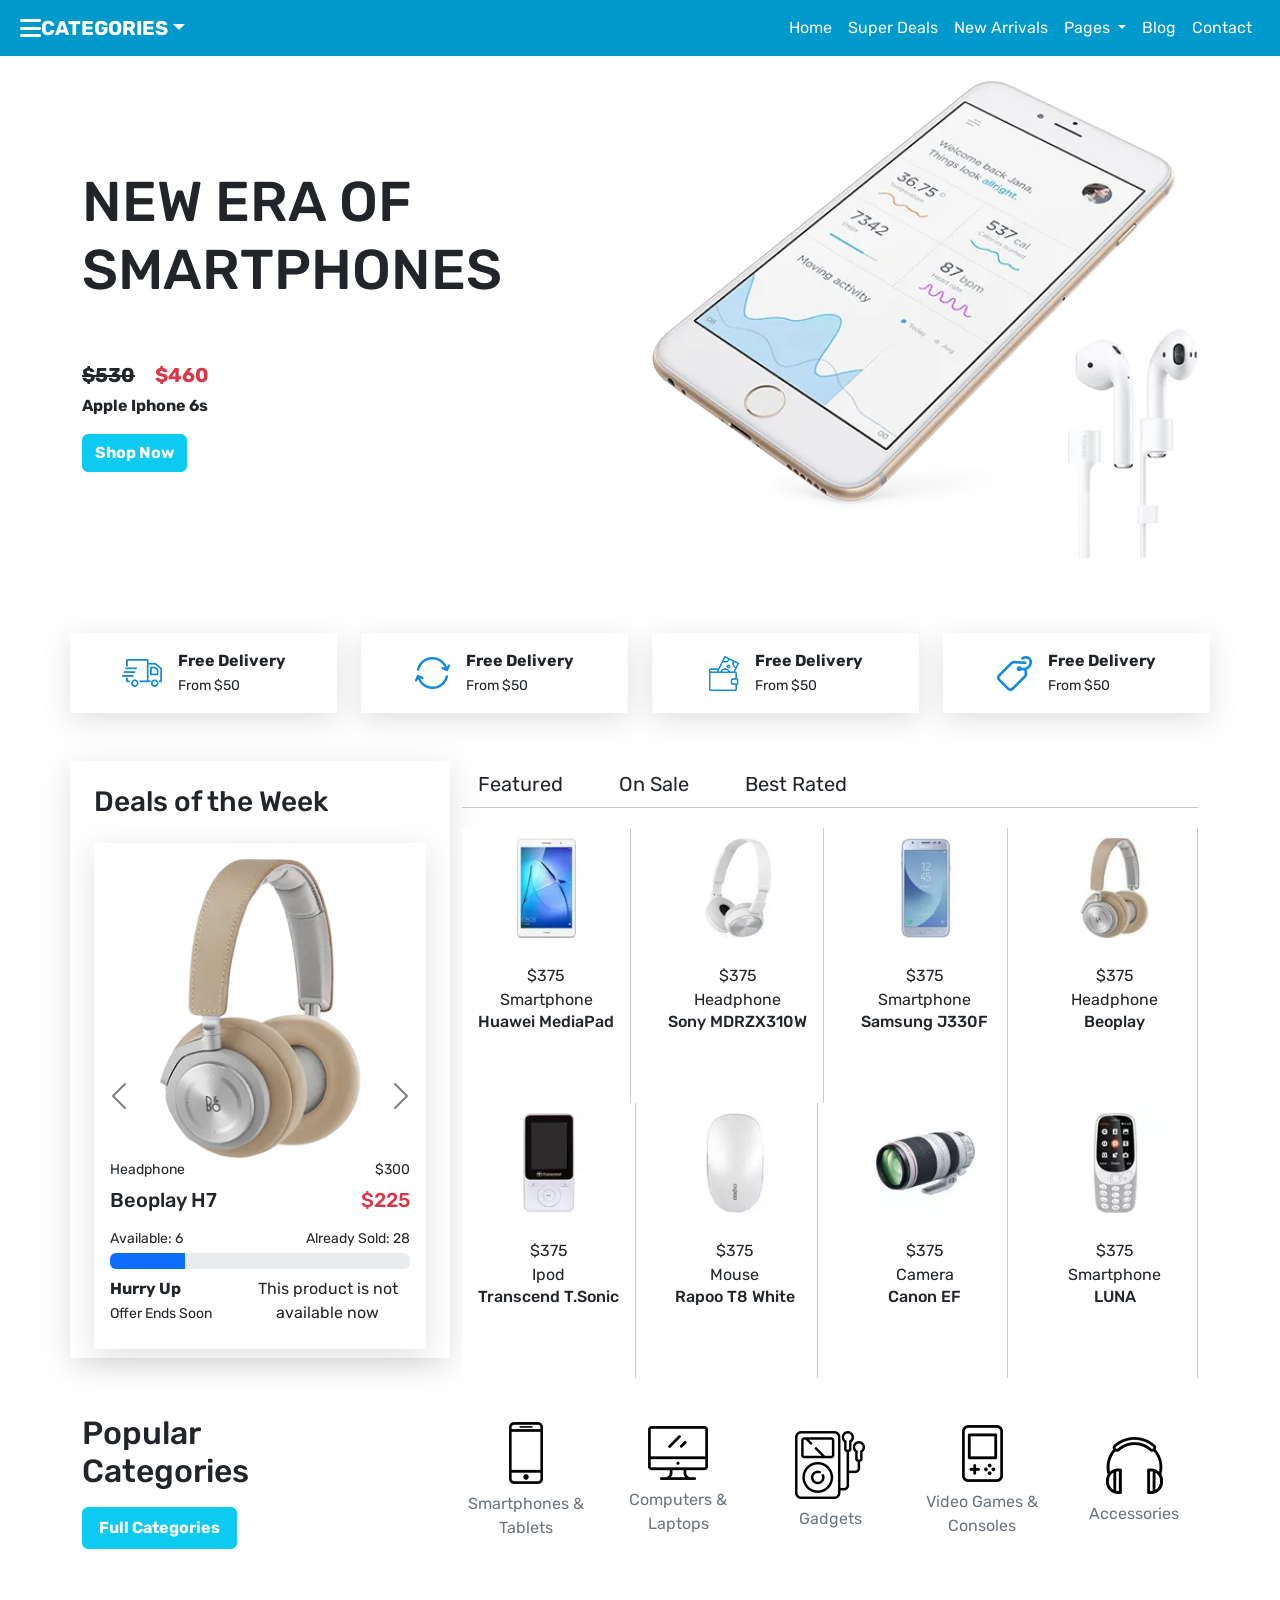
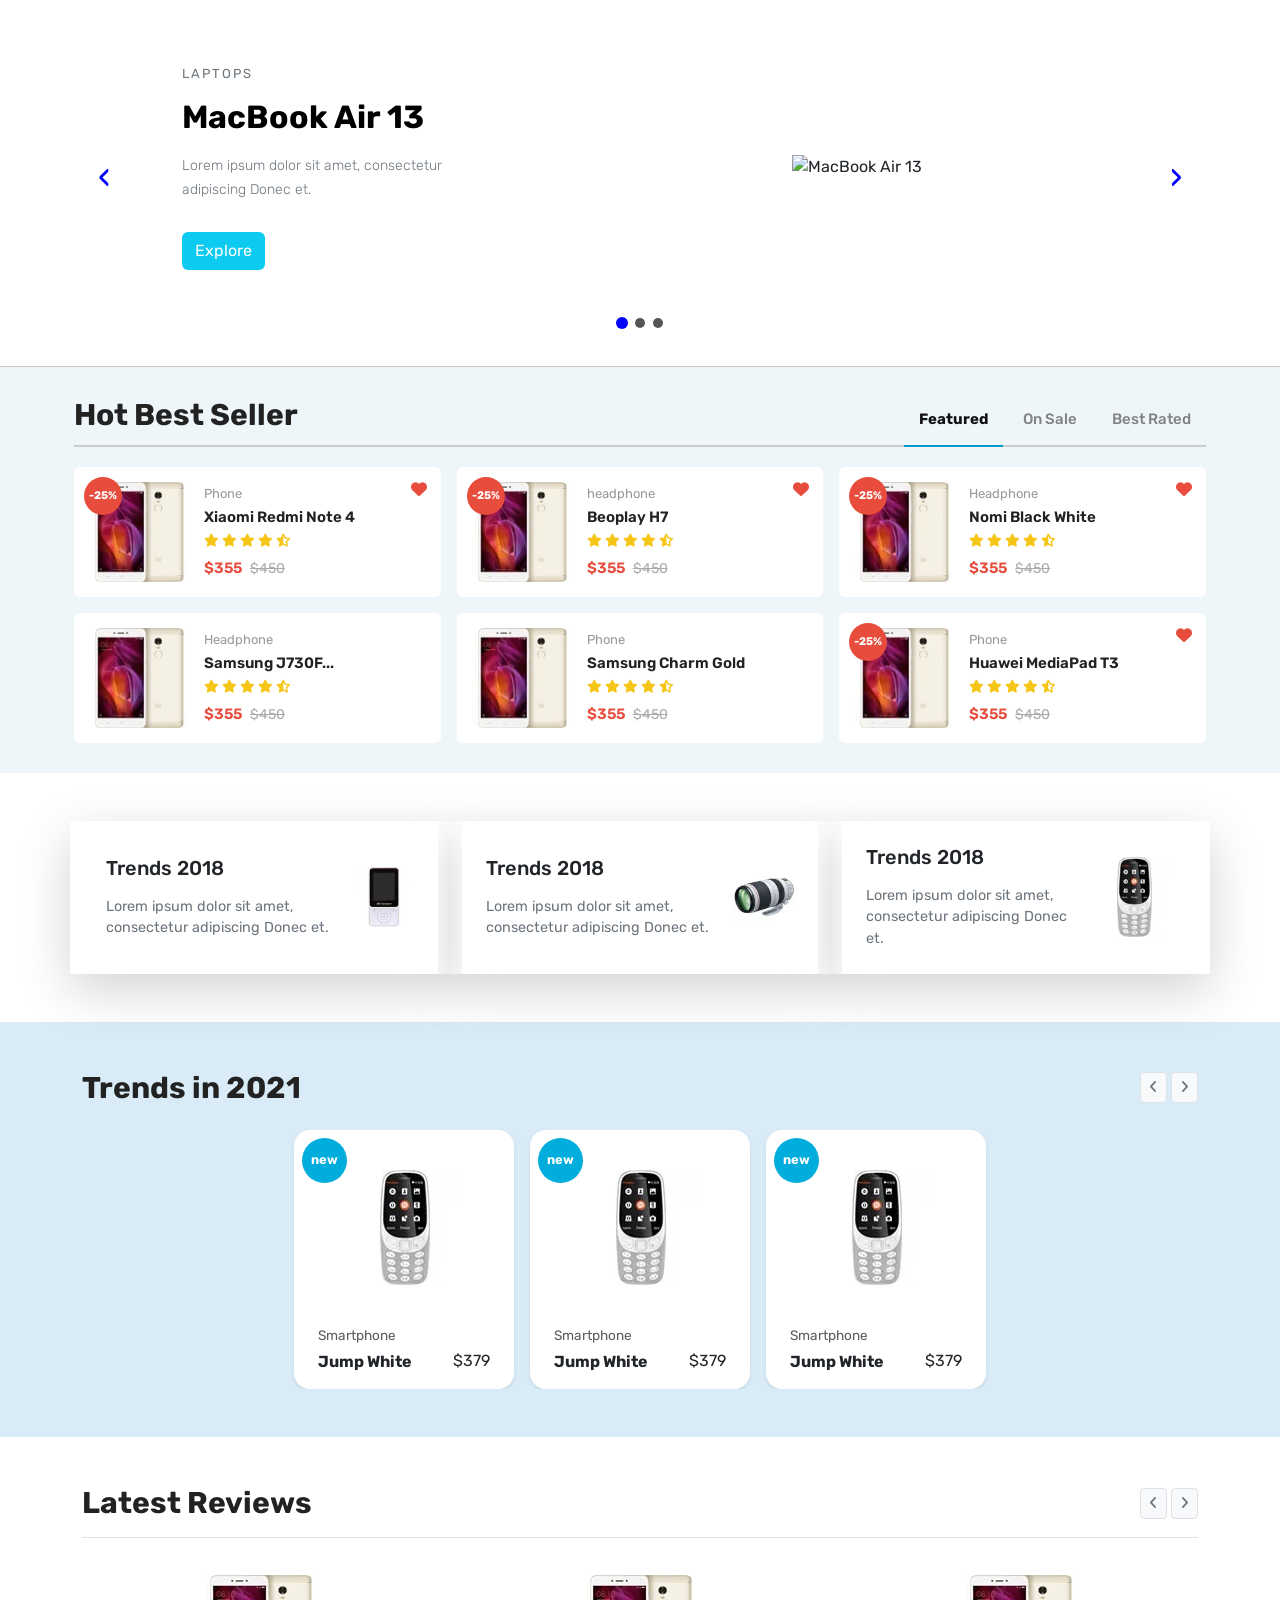
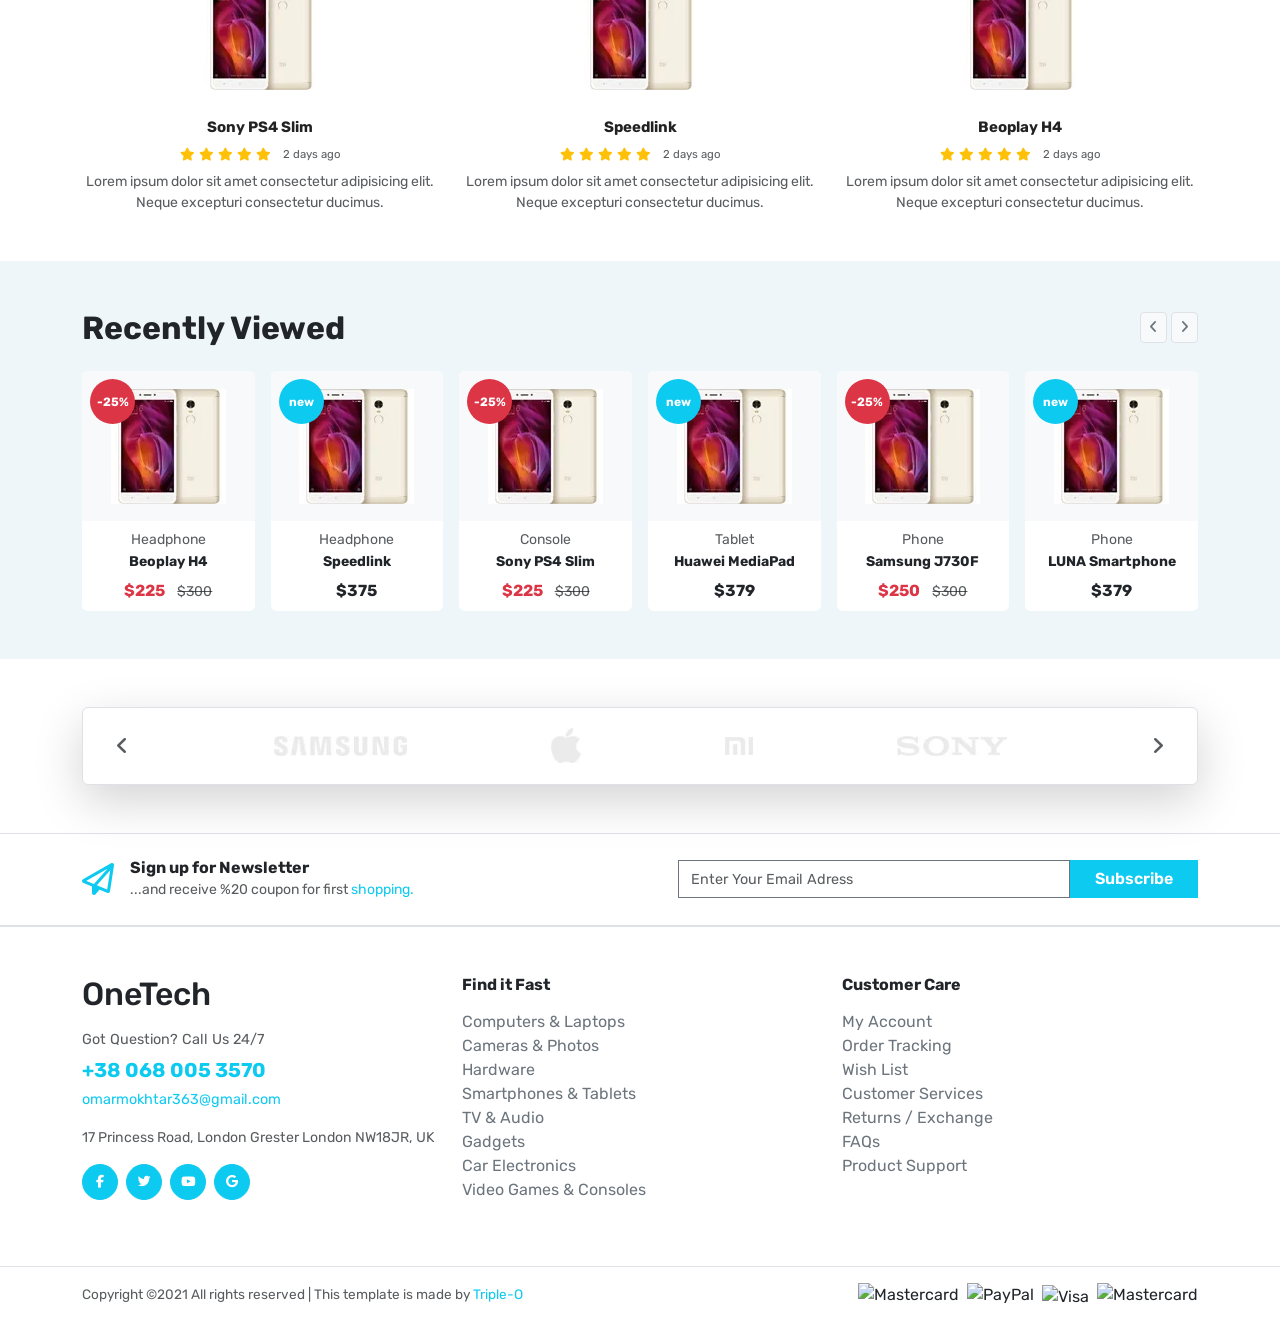
==== index.html @ 3ea3fbbf "Add files via upload" ====
<!DOCTYPE html>
<html lang="en">

<head>
    <meta charset="UTF-8">
    <meta name="viewport" content="width=device-width, initial-scale=1.0">
    <!-- FontAwesome -->
    <link rel="stylesheet" href="https://cdnjs.cloudflare.com/ajax/libs/font-awesome/6.5.0/css/all.min.css"
        crossorigin="anonymous" referrerpolicy="no-referrer" />

    <!-- Bootstrap CSS -->
    <link href="https://cdn.jsdelivr.net/npm/bootstrap@5.3.3/dist/css/bootstrap.min.css" rel="stylesheet"
        crossorigin="anonymous" />

    <!-- Custom CSS -->
    <link rel="stylesheet" href="./css/style.css">
    <title>One Tech</title>
</head>

<body>
    <nav class="navbar navbar-expand-lg">
        <div class="container-fluid">
            <div class="nab-con d-flex align-items-center">
                <i class="fa-solid fa-bars"></i>
                <a class="navbar-brand dropdown-toggle text-white text-uppercase fw-bold" href="#" role="button"
                    data-bs-toggle="dropdown" aria-expanded="false">
                    Categories</a>

                <ul class="dropdown-menu">
                    <li><a class="dropdown-item" href="#">Shop</a></li>
                    <li><a class="dropdown-item" href="#">Products</a></li>
                    <li><a class="dropdown-item" href="#">Cart</a></li>
                    <li><a class="dropdown-item" href="#">Blog</a></li>
                    <li><a class="dropdown-item" href="#">Contact</a></li>
                </ul>
            </div>
            <button class="navbar-toggler" type="button" data-bs-toggle="collapse"
                data-bs-target="#navbarSupportedContent" aria-controls="navbarSupportedContent" aria-expanded="false"
                aria-label="Toggle navigation">
                <i class="fa-solid fa-bars"></i>
            </button>
            <div class="collapse navbar-collapse justify-content-end" id="navbarSupportedContent">
                <ul class="navbar-nav mb-2 mb-lg-0">
                    <li class="nav-item">
                        <a class="nav-link active text-light" aria-current="page" href="#">Home</a>
                    </li>
                    <li class="nav-item">
                        <a class="nav-link  text-light" href="#">Super Deals</a>
                    </li>
                    <li class="nav-item">
                        <a class="nav-link  text-light" href="#">New Arrivals</a>
                    </li>
                    <!-- navbarSupportedContent -->
                    <li class="nav-item dropdown">
                        <a class="nav-link dropdown-toggle text-light" href="#" role="button" data-bs-toggle="dropdown"
                            aria-expanded="false">
                            Pages
                        </a>
                        <ul class="dropdown-menu text-dark">
                            <li><a class="dropdown-item" href="#">Shop</a></li>
                            <li><a class="dropdown-item" href="#">Products</a></li>
                            <li><a class="dropdown-item" href="#">Cart</a></li>
                            <li><a class="dropdown-item" href="#">Blog</a></li>
                            <li><a class="dropdown-item" href="#">Contact</a></li>
                        </ul>
                    </li>
                    <li class="nav-item">
                        <a class="nav-link  text-light" href="#">Blog</a>
                    </li>
                    <li class="nav-item">
                        <a class="nav-link  text-light" href="#">Contact</a>
                    </li>
                </ul>
            </div>
        </div>
    </nav>

    <section class="banner container py-4">
        <div class="row align-items-center justify-content-between">
            <div class="col-md-6 info py-4">
                <h1 class="display-4 text-uppercase fw-medium pb-5">New Era Of Smartphones</h1>
                <span class="text-decoration-line-through fw-bold fs-5">$530</span>
                <span class="text-danger fw-bolder fs-5 px-3">$460</span>
                <strong class="d-block pb-3 pt-1">Apple Iphone 6s</strong>
                <button type="button" class="btn btn-info"><a href="#"
                        class="text-decoration-none text-white fw-bold">Shop Now</a></button>
            </div>
            <div class="col-md-6">
                <img src="imgs/imgi_3_xbanner_product.png.pagespeed.ic.8YoeI51pih.webp" class="w-100" alt="">
            </div>
        </div>
    </section>


    <section id="characteristics" class="container py-5">
        <div class="row">
            <div class="item d-flex align-items-center justify-content-lg-center justify-content-start col-lg py-3">
                <div class="image">
                    <img src="./imgs/imgi_4_download.webp" alt="">
                </div>
                <div class="text ps-3">
                    <strong class="d-block">Free Delivery</strong>
                    <small>From $50</small>
                </div>
            </div>

            <div class="item d-flex align-items-center justify-content-lg-center justify-content-start col-lg py-3">
                <div class="image">
                    <img src="./imgs/imgi_5_download (1).webp" alt="">
                </div>
                <div class="text ps-3">
                    <strong class="d-block">Free Delivery</strong>
                    <small>From $50</small>
                </div>
            </div>

            <div class="item d-flex align-items-center justify-content-lg-center justify-content-start col-lg py-3">
                <div class="image">
                    <img src="./imgs/imgi_6_download (2).webp" alt="">
                </div>
                <div class="text ps-3">
                    <strong class="d-block">Free Delivery</strong>
                    <small>From $50</small>
                </div>
            </div>

            <div class="item d-flex align-items-center justify-content-lg-center justify-content-start col-lg py-3">
                <div class="image">
                    <img src="./imgs/imgi_7_download (3).webp" alt="">
                </div>
                <div class="text ps-3">
                    <strong class="d-block">Free Delivery</strong>
                    <small>From $50</small>
                </div>
            </div>
        </div>
    </section>

    <section id="deals_featured" class="container">

        <div class="row justify-content-between">
            <div class="carousel col-lg-4">
                <div class="container">
                    <div class="my-4">
                        <h3>Deals of the Week</h3>
                    </div>
                    <div id="carouselExampleIndicators" class="carousel slide">
                        <div class="carousel-inner">
                            <!-- Slide 1 -->
                            <div class="carousel-item active p-3 m-0">
                                <img src="imgs/imgi_8_xdeals.png.pagespeed.ic.nmhfwwkKMA.webp" class="d-block w-100"
                                    alt="...">
                                <div class="d-flex justify-content-between">
                                    <small>Headphone</small>
                                    <small>$300</small>
                                </div>
                                <div class="d-flex justify-content-between my-2">
                                    <span>
                                        <h5>Beoplay H7</h5>
                                    </span>
                                    <span>
                                        <h5 class="text-danger">$225</h5>
                                    </span>
                                </div>
                                <div class="d-flex justify-content-between my-1">
                                    <small>Available: 6</small>
                                    <small>Already Sold: 28</small>
                                </div>
                                <div class="progress" role="progressbar" aria-label="Basic example" aria-valuenow="25"
                                    aria-valuemin="0" aria-valuemax="100">
                                    <div class="progress-bar" style="width: 25%"></div>
                                </div>
                                <div class="row my-2">
                                    <div class="col-5">
                                        <strong class="d-block">Hurry Up</strong>
                                        <small>Offer Ends Soon</small>
                                    </div>
                                    <div class="col-7 text-center">
                                        This product is not available now
                                    </div>
                                </div>
                            </div>

                            <!-- Slide 2 -->
                            <div class="carousel-item">
                                <img src="imgs/imgi_8_xdeals.png.pagespeed.ic.nmhfwwkKMA.webp" class="d-block w-100"
                                    alt="...">
                            </div>

                            <!-- Slide 3 -->
                            <div class="carousel-item">
                                <img src="imgs/imgi_8_xdeals.png.pagespeed.ic.nmhfwwkKMA.webp" class="d-block w-100"
                                    alt="...">
                            </div>
                        </div>
                        <button class="carousel-control-prev" type="button" data-bs-target="#carouselExampleIndicators"
                            data-bs-slide="prev">
                            <span class="carousel-control-prev-icon" aria-hidden="true"></span>
                            <span class="visually-hidden">Previous</span>
                        </button>
                        <button class="carousel-control-next" type="button" data-bs-target="#carouselExampleIndicators"
                            data-bs-slide="next">
                            <span class="carousel-control-next-icon" aria-hidden="true"></span>
                            <span class="visually-hidden">Next</span>
                        </button>
                    </div>
                </div>
            </div>

            <div class="col-lg-8">
                <ul class="list-unstyled d-flex align-items-center justify-content-start mb-0 fs-5">
                    <li class="py-2 px-3 cursor-pointer" onclick="show_cards('Featured')">Featured</li>
                    <li class="py-2 px-3 cursor-pointer" onclick="show_cards('On-Sale')">On Sale</li>
                    <li class="py-2 px-3 cursor-pointer" onclick="show_cards('Best-Rated')">Best Rated</li>
                </ul>
                <hr style="margin: 0;">
                <div class="items-section Featured">
                    <div class="container px-0">
                        <div class="row">
                            <div class="col-6 col-sm-4 col-md-3">
                                <div class="card align-items-center h-100">
                                    <img src="./imgs/imgi_9_xfeatured_1.png.pagespeed.ic.nzWvRNeKk3.webp"
                                        class="card-img-top" alt="">
                                    <div class="card-body d-flex flex-column justify-content-center align-items-center">
                                        <span>$375</span>
                                        <span>Smartphone</span>
                                        <h6 class="card-title">Huawei MediaPad</h6>
                                    </div>
                                    <button type="button" class="btn btn-primary"><a href="#">Add Cart</a></button>
                                </div>
                            </div>
                            <div class="col-6 col-sm-4 col-md-3">
                                <div class="card align-items-center h-100">
                                    <img src="./imgs/imgi_10_xfeatured_3.png.pagespeed.ic.wmJbCYIZcx.webp"
                                        class="card-img-top" alt="">
                                    <div class="card-body d-flex flex-column justify-content-center align-items-center">
                                        <span>$375</span>
                                        <span>Headphone</span>
                                        <h6 class="card-title">Sony MDRZX310W</h6>
                                    </div>
                                    <button type="button" class="btn btn-primary"><a href="#">Add Cart</a></button>
                                </div>
                            </div>
                            <div class="col-6 col-sm-4 col-md-3">
                                <div class="card align-items-center h-100">
                                    <img src="./imgs/imgi_11_xfeatured_6.png.pagespeed.ic.KkzNytvHVM.webp"
                                        class="card-img-top" alt="">
                                    <div class="card-body d-flex flex-column justify-content-center align-items-center">
                                        <span>$375</span>
                                        <span>Smartphone</span>
                                        <h6 class="card-title">Samsung J330F</h6>
                                    </div>
                                    <button type="button" class="btn btn-primary"><a href="#">Add Cart</a></button>
                                </div>
                            </div>
                            <div class="col-6 col-sm-4 col-md-3">
                                <div class="card align-items-center h-100">
                                    <img src="./imgs/imgi_16_xreview_3.jpg.pagespeed.ic.c7PizLSOMV.webp"
                                        class="card-img-top" alt="">
                                    <div class="card-body d-flex flex-column justify-content-center align-items-center">
                                        <span>$375</span>
                                        <span>Headphone</span>
                                        <h6 class="card-title">Beoplay</h6>
                                    </div>
                                    <button type="button" class="btn btn-primary"><a href="#">Add Cart</a></button>
                                </div>
                            </div>
                            <div class="col-6 col-sm-4 col-md-3">
                                <div class="card align-items-center h-100">
                                    <img src="./imgs/imgi_12_xnew_2.jpg.pagespeed.ic.HKQA4qV2Mn.webp"
                                        class="card-img-top" alt="">
                                    <div class="card-body d-flex flex-column justify-content-center align-items-center">
                                        <span>$375</span>
                                        <span>Ipod</span>
                                        <h6 class="card-title">Transcend T.Sonic</h6>
                                    </div>
                                    <button type="button" class="btn btn-primary"><a href="#">Add Cart</a></button>
                                </div>
                            </div>
                            <div class="col-6 col-sm-4 col-md-3">
                                <div class="card align-items-center h-100">
                                    <img src="./imgs/imgi_13_xnew_4.jpg.pagespeed.ic.YvShdYiv_G.webp"
                                        class="card-img-top" alt="">
                                    <div class="card-body d-flex flex-column justify-content-center align-items-center">
                                        <span>$375</span>
                                        <span>Mouse</span>
                                        <h6 class="card-title">Rapoo T8 White</h6>
                                    </div>
                                    <button type="button" class="btn btn-primary"><a href="#">Add Cart</a></button>
                                </div>
                            </div>
                            <div class="col-6 col-sm-4 col-md-3">
                                <div class="card align-items-center h-100">
                                    <img src="./imgs/imgi_14_xnew_8.jpg.pagespeed.ic.lAcp8-nlW0.webp"
                                        class="card-img-top" alt="">
                                    <div class="card-body d-flex flex-column justify-content-center align-items-center">
                                        <span>$375</span>
                                        <span>Camera</span>
                                        <h6 class="card-title">Canon EF</h6>
                                    </div>
                                    <button type="button" class="btn btn-primary"><a href="#">Add Cart</a></button>
                                </div>
                            </div>
                            <div class="col-6 col-sm-4 col-md-3">
                                <div class="card align-items-center h-100">
                                    <img src="./imgs/imgi_15_xnew_6.jpg.pagespeed.ic.K3dGMH41m4.webp"
                                        class="card-img-top" alt="">
                                    <div class="card-body d-flex flex-column justify-content-center align-items-center">
                                        <span>$375</span>
                                        <span>Smartphone</span>
                                        <h6 class="card-title">LUNA</h6>
                                    </div>
                                    <button type="button" class="btn btn-primary"><a href="#">Add Cart</a></button>
                                </div>
                            </div>
                        </div>
                    </div>
                </div>
                <div class="items-section d-none On-Sale">
                    <div class="container px-0">
                        <div class="row">
                            <div class="col-6 col-sm-4 col-md-3">
                                <div class="card align-items-center h-100">
                                    <img src="./imgs/imgi_9_xfeatured_1.png.pagespeed.ic.nzWvRNeKk3.webp"
                                        class="card-img-top" alt="">
                                    <div class="card-body d-flex flex-column justify-content-center align-items-center">
                                        <span>$375</span>
                                        <span>Smartphone</span>
                                        <h6 class="card-title">Huawei MediaPad</h6>
                                    </div>
                                    <button type="button" class="btn btn-primary"><a href="#">Add Cart</a></button>
                                </div>
                            </div>
                            <div class="col-6 col-sm-4 col-md-3">
                                <div class="card align-items-center h-100">
                                    <img src="./imgs/imgi_10_xfeatured_3.png.pagespeed.ic.wmJbCYIZcx.webp"
                                        class="card-img-top" alt="">
                                    <div class="card-body d-flex flex-column justify-content-center align-items-center">
                                        <span>$375</span>
                                        <span>Headphone</span>
                                        <h6 class="card-title">Sony MDRZX310W</h6>
                                    </div>
                                    <button type="button" class="btn btn-primary"><a href="#">Add Cart</a></button>
                                </div>
                            </div>
                            <div class="col-6 col-sm-4 col-md-3">
                                <div class="card align-items-center h-100">
                                    <img src="./imgs/imgi_11_xfeatured_6.png.pagespeed.ic.KkzNytvHVM.webp"
                                        class="card-img-top" alt="">
                                    <div class="card-body d-flex flex-column justify-content-center align-items-center">
                                        <span>$375</span>
                                        <span>Smartphone</span>
                                        <h6 class="card-title">Samsung J330F</h6>
                                    </div>
                                    <button type="button" class="btn btn-primary"><a href="#">Add Cart</a></button>
                                </div>
                            </div>
                            <div class="col-6 col-sm-4 col-md-3">
                                <div class="card align-items-center h-100">
                                    <img src="./imgs/imgi_16_xreview_3.jpg.pagespeed.ic.c7PizLSOMV.webp"
                                        class="card-img-top" alt="">
                                    <div class="card-body d-flex flex-column justify-content-center align-items-center">
                                        <span>$375</span>
                                        <span>Headphone</span>
                                        <h6 class="card-title">Beoplay</h6>
                                    </div>
                                    <button type="button" class="btn btn-primary"><a href="#">Add Cart</a></button>
                                </div>
                            </div>
                            <div class="col-6 col-sm-4 col-md-3">
                                <div class="card align-items-center h-100">
                                    <img src="./imgs/imgi_12_xnew_2.jpg.pagespeed.ic.HKQA4qV2Mn.webp"
                                        class="card-img-top" alt="">
                                    <div class="card-body d-flex flex-column justify-content-center align-items-center">
                                        <span>$375</span>
                                        <span>Ipod</span>
                                        <h6 class="card-title">Transcend T.Sonic</h6>
                                    </div>
                                    <button type="button" class="btn btn-primary"><a href="#">Add Cart</a></button>
                                </div>
                            </div>
                            <div class="col-6 col-sm-4 col-md-3">
                                <div class="card align-items-center h-100">
                                    <img src="./imgs/imgi_13_xnew_4.jpg.pagespeed.ic.YvShdYiv_G.webp"
                                        class="card-img-top" alt="">
                                    <div class="card-body d-flex flex-column justify-content-center align-items-center">
                                        <span>$375</span>
                                        <span>Mouse</span>
                                        <h6 class="card-title">Rapoo T8 White</h6>
                                    </div>
                                    <button type="button" class="btn btn-primary"><a href="#">Add Cart</a></button>
                                </div>
                            </div>
                            <div class="col-6 col-sm-4 col-md-3">
                                <div class="card align-items-center h-100">
                                    <img src="./imgs/imgi_14_xnew_8.jpg.pagespeed.ic.lAcp8-nlW0.webp"
                                        class="card-img-top" alt="">
                                    <div class="card-body d-flex flex-column justify-content-center align-items-center">
                                        <span>$375</span>
                                        <span>Camera</span>
                                        <h6 class="card-title">Canon EF</h6>
                                    </div>
                                    <button type="button" class="btn btn-primary"><a href="#">Add Cart</a></button>
                                </div>
                            </div>
                            <div class="col-6 col-sm-4 col-md-3">
                                <div class="card align-items-center h-100">
                                    <img src="./imgs/imgi_15_xnew_6.jpg.pagespeed.ic.K3dGMH41m4.webp"
                                        class="card-img-top" alt="">
                                    <div class="card-body d-flex flex-column justify-content-center align-items-center">
                                        <span>$375</span>
                                        <span>Smartphone</span>
                                        <h6 class="card-title">LUNA</h6>
                                    </div>
                                    <button type="button" class="btn btn-primary"><a href="#">Add Cart</a></button>
                                </div>
                            </div>
                        </div>
                    </div>
                </div>
                <div class="items-section d-none Best-Rated">
                    <div class="container px-0">
                        <div class="row">
                            <div class="col-6 col-sm-4 col-md-3">
                                <div class="card align-items-center h-100">
                                    <img src="./imgs/imgi_9_xfeatured_1.png.pagespeed.ic.nzWvRNeKk3.webp"
                                        class="card-img-top" alt="">
                                    <div class="card-body d-flex flex-column justify-content-center align-items-center">
                                        <span>$375</span>
                                        <span>Smartphone</span>
                                        <h6 class="card-title">Huawei MediaPad</h6>
                                    </div>
                                    <button type="button" class="btn btn-primary"><a href="#">Add Cart</a></button>
                                </div>
                            </div>
                            <div class="col-6 col-sm-4 col-md-3">
                                <div class="card align-items-center h-100">
                                    <img src="./imgs/imgi_10_xfeatured_3.png.pagespeed.ic.wmJbCYIZcx.webp"
                                        class="card-img-top" alt="">
                                    <div class="card-body d-flex flex-column justify-content-center align-items-center">
                                        <span>$375</span>
                                        <span>Headphone</span>
                                        <h6 class="card-title">Sony MDRZX310W</h6>
                                    </div>
                                    <button type="button" class="btn btn-primary"><a href="#">Add Cart</a></button>
                                </div>
                            </div>
                            <div class="col-6 col-sm-4 col-md-3">
                                <div class="card align-items-center h-100">
                                    <img src="./imgs/imgi_11_xfeatured_6.png.pagespeed.ic.KkzNytvHVM.webp"
                                        class="card-img-top" alt="">
                                    <div class="card-body d-flex flex-column justify-content-center align-items-center">
                                        <span>$375</span>
                                        <span>Smartphone</span>
                                        <h6 class="card-title">Samsung J330F</h6>
                                    </div>
                                    <button type="button" class="btn btn-primary"><a href="#">Add Cart</a></button>
                                </div>
                            </div>
                            <div class="col-6 col-sm-4 col-md-3">
                                <div class="card align-items-center h-100">
                                    <img src="./imgs/imgi_16_xreview_3.jpg.pagespeed.ic.c7PizLSOMV.webp"
                                        class="card-img-top" alt="">
                                    <div class="card-body d-flex flex-column justify-content-center align-items-center">
                                        <span>$375</span>
                                        <span>Headphone</span>
                                        <h6 class="card-title">Beoplay</h6>
                                    </div>
                                    <button type="button" class="btn btn-primary"><a href="#">Add Cart</a></button>
                                </div>
                            </div>
                            <div class="col-6 col-sm-4 col-md-3">
                                <div class="card align-items-center h-100">
                                    <img src="./imgs/imgi_12_xnew_2.jpg.pagespeed.ic.HKQA4qV2Mn.webp"
                                        class="card-img-top" alt="">
                                    <div class="card-body d-flex flex-column justify-content-center align-items-center">
                                        <span>$375</span>
                                        <span>Ipod</span>
                                        <h6 class="card-title">Transcend T.Sonic</h6>
                                    </div>
                                    <button type="button" class="btn btn-primary"><a href="#">Add Cart</a></button>
                                </div>
                            </div>
                            <div class="col-6 col-sm-4 col-md-3">
                                <div class="card align-items-center h-100">
                                    <img src="./imgs/imgi_13_xnew_4.jpg.pagespeed.ic.YvShdYiv_G.webp"
                                        class="card-img-top" alt="">
                                    <div class="card-body d-flex flex-column justify-content-center align-items-center">
                                        <span>$375</span>
                                        <span>Mouse</span>
                                        <h6 class="card-title">Rapoo T8 White</h6>
                                    </div>
                                    <button type="button" class="btn btn-primary"><a href="#">Add Cart</a></button>
                                </div>
                            </div>
                            <div class="col-6 col-sm-4 col-md-3">
                                <div class="card align-items-center h-100">
                                    <img src="./imgs/imgi_14_xnew_8.jpg.pagespeed.ic.lAcp8-nlW0.webp"
                                        class="card-img-top" alt="">
                                    <div class="card-body d-flex flex-column justify-content-center align-items-center">
                                        <span>$375</span>
                                        <span>Camera</span>
                                        <h6 class="card-title">Canon EF</h6>
                                    </div>
                                    <button type="button" class="btn btn-primary"><a href="#">Add Cart</a></button>
                                </div>
                            </div>
                            <div class="col-6 col-sm-4 col-md-3">
                                <div class="card align-items-center h-100">
                                    <img src="./imgs/imgi_15_xnew_6.jpg.pagespeed.ic.K3dGMH41m4.webp"
                                        class="card-img-top" alt="">
                                    <div class="card-body d-flex flex-column justify-content-center align-items-center">
                                        <span>$375</span>
                                        <span>Smartphone</span>
                                        <h6 class="card-title">LUNA</h6>
                                    </div>
                                    <button type="button" class="btn btn-primary"><a href="#">Add Cart</a></button>
                                </div>
                            </div>
                        </div>
                    </div>
                </div>
            </div>
        </div>
    </section>

    <section id="category" class="py-5">
        <div class="container">
            <div class="row g-4 align-items-center">
                <div class="col-lg-3">
                    <h2 class="mb-3">Popular Categories</h2>
                    <a href="#" class="btn btn-info text-white fw-bold py-2 px-3" role="button" type="button">Full
                        Categories</a>
                </div>
                <div class="col-lg-8 offset-lg-1">
                    <div class="row g-4 align-items-center justify-content-center">
                        <div class="col p-3">
                            <div class="text-center">
                                <img src="imgs/imgi_20_xpopular_1.png.pagespeed.ic.iakLDOhA7r.webp" alt="">
                                <p class="mb-0 mt-2 text-secondary">Smartphones &amp; Tablets</p>
                            </div>
                        </div>

                        <div class="col p-3">
                            <div class="text-center">
                                <img src="imgs/imgi_21_xpopular_2.png.pagespeed.ic.2dscQlBLuy.webp" alt="">
                                <p class="mb-0 mt-2 text-secondary">Computers &amp; Laptops</p>
                            </div>
                        </div>

                        <div class="col p-3">
                            <div class="text-center">
                                <img src="imgs/imgi_22_xpopular_3.png.pagespeed.ic.0uu5Dfk2Gh.webp" alt="">
                                <p class="mb-0 mt-2 text-secondary">Gadgets</p>
                            </div>
                        </div>

                        <div class="col p-3 border-0">
                            <div class="text-center">
                                <img src="imgs/imgi_23_xpopular_4.png.pagespeed.ic.2oShzKU_RW.webp" alt="">
                                <p class="mb-0 mt-2 text-secondary">Video Games &amp; Consoles</p>
                            </div>
                        </div>

                        <div class="col p-3">
                            <div class="text-center">
                                <img src="imgs/imgi_24_xpopular_5.png.pagespeed.ic.N9JFcEegtU.webp" alt="">
                                <p class="mb-0 mt-2 text-secondary">Accessories</p>
                            </div>
                        </div>
                    </div>

                </div>
            </div>
        </div>
    </section>

    <section class="mac-carousel container" id="macCarousel">

        <!-- ─── Slides ─── -->
        <div class="carousel-track d-flex" id="carouselTrack">
            <!-- Slide 1 -->
            <div class="carousel-slide row">
                <div class="slide-text col-12 col-md-6">
                    <p class="slide-category text-secondary">Laptops</p>
                    <h2 class="slide-title text-black">MacBook Air 13</h2>
                    <p class="slide-desc text-secondary">Lorem ipsum dolor sit amet, consectetur adipiscing Donec et.
                    </p>
                    <a href="#" class="slide-btn btn bg-info text-white">Explore</a>
                </div>
                <div class="slide-image col-12 col-md-6">
                    <img src="https://omokhtar407.github.io/E-ecommerce/img/xbanner_2_product.png.pagespeed.ic.26wMfooIqr.webp"
                        alt="MacBook Air 13" />
                </div>
            </div>

            <!-- Slide 2 -->
            <div class="carousel-slide row" style="position: relative; left: 15px;">
                <div class="slide-text col-12 col-md-6">
                    <p class="slide-category text-secondary">Laptops</p>
                    <h2 class="slide-title text-black">MacBook Air 13</h2>
                    <p class="slide-desc text-secondary">Lorem ipsum dolor sit amet, consectetur adipiscing Donec et.
                    </p>
                    <a href="#" class="slide-btn btn bg-info text-white">Explore</a>
                </div>
                <div class="slide-image col-12 col-md-6">
                    <img src="https://omokhtar407.github.io/E-ecommerce/img/xbanner_2_product.png.pagespeed.ic.26wMfooIqr.webp"
                        alt="MacBook Air 13" />
                </div>
            </div>

            <!-- Slide 3 -->
            <div class="carousel-slide row" style="position: relative; left: 40px;">
                <div class="slide-text col-12 col-md-6">
                    <p class="slide-category text-secondary">Laptops</p>
                    <h2 class="slide-title text-black">MacBook Air 13</h2>
                    <p class="slide-desc text-secondary">Lorem ipsum dolor sit amet, consectetur adipiscing Donec et.
                    </p>
                    <a href="#" class="slide-btn btn bg-info text-white">Explore</a>
                </div>
                <div class="slide-image col-12 col-md-6">
                    <img src="https://omokhtar407.github.io/E-ecommerce/img/xbanner_2_product.png.pagespeed.ic.26wMfooIqr.webp"
                        alt="MacBook Air 13" />
                </div>
            </div>
        </div><!-- /track -->

        <!-- ─── Arrows ─── -->
        <button class="carousel-btn prev" id="prevBtn">&#8249;</button>
        <button class="carousel-btn next" id="nextBtn">&#8250;</button>

        <!-- ─── Dots ─── -->
        <div class="carousel-dots" id="carouselDots">
            <button class="dot active" data-index="0"></button>
            <button class="dot" data-index="1"></button>
            <button class="dot" data-index="2"></button>
        </div>

    </section>
    <hr class="mb-0">

    <!-- Hot_Best_Seller -->
    <section id="Hot_Best_Seller" style="background-color: #eff6fa">
        <div class="container-fluid px-4">
            <!-- Header -->
            <div class="section-head d-flex justify-content-between align-items-end">
                <h2 class="section-title">Hot Best Seller</h2>
                <ul class="nav section-nav">
                    <li class="nav-item">
                        <span class="nav-tab active">Featured</span>
                    </li>
                    <li class="nav-item">
                        <span class="nav-tab">On Sale</span>
                    </li>
                    <li class="nav-item">
                        <span class="nav-tab">Best Rated</span>
                    </li>
                </ul>
            </div>

            <!-- Cards Grid -->
            <div class="row g-3">
                <!-- Card 1 -->
                <div class="col-12 col-md-6 col-lg-4">
                    <div class="product-card position-relative">
                        <span class="discount-badge">-25%</span>
                        <i class="fa-solid fa-heart heart-icon"></i>
                        <div class="product-img">
                            <img src="imgs/imgi_27_xbest_1.png.pagespeed.ic.Xl5pJgNFuc.webp"
                                alt="Xiaomi Redmi Note 4" />
                        </div>
                        <div class="product-info">
                            <span class="product-category">Phone</span>
                            <a href="#" class="product-title">Xiaomi Redmi Note 4</a>
                            <div class="product-stars">
                                <i class="fa-solid fa-star"></i>
                                <i class="fa-solid fa-star"></i>
                                <i class="fa-solid fa-star"></i>
                                <i class="fa-solid fa-star"></i>
                                <i class="fa-solid fa-star-half-stroke"></i>
                            </div>
                            <div class="product-price">
                                <span class="price-new">$355</span>
                                <span class="price-old">$450</span>
                            </div>
                        </div>
                    </div>
                </div>

                <!-- Card 2 -->
                <div class="col-12 col-md-6 col-lg-4">
                    <div class="product-card position-relative">
                        <span class="discount-badge">-25%</span>
                        <i class="fa-solid fa-heart heart-icon"></i>
                        <div class="product-img">
                            <img src="imgs/imgi_27_xbest_1.png.pagespeed.ic.Xl5pJgNFuc.webp" alt="Beoplay H7" />
                        </div>
                        <div class="product-info">
                            <span class="product-category">headphone</span>
                            <a href="#" class="product-title">Beoplay H7</a>
                            <div class="product-stars">
                                <i class="fa-solid fa-star"></i>
                                <i class="fa-solid fa-star"></i>
                                <i class="fa-solid fa-star"></i>
                                <i class="fa-solid fa-star"></i>
                                <i class="fa-solid fa-star-half-stroke"></i>
                            </div>
                            <div class="product-price">
                                <span class="price-new">$355</span>
                                <span class="price-old">$450</span>
                            </div>
                        </div>
                    </div>
                </div>

                <!-- Card 3 -->
                <div class="col-12 col-md-6 col-lg-4">
                    <div class="product-card position-relative">
                        <span class="discount-badge">-25%</span>
                        <i class="fa-solid fa-heart heart-icon"></i>
                        <div class="product-img">
                            <img src="imgs/imgi_27_xbest_1.png.pagespeed.ic.Xl5pJgNFuc.webp" alt="Nomi Black White" />
                        </div>
                        <div class="product-info">
                            <span class="product-category">Headphone</span>
                            <a href="#" class="product-title">Nomi Black White</a>
                            <div class="product-stars">
                                <i class="fa-solid fa-star"></i>
                                <i class="fa-solid fa-star"></i>
                                <i class="fa-solid fa-star"></i>
                                <i class="fa-solid fa-star"></i>
                                <i class="fa-solid fa-star-half-stroke"></i>
                            </div>
                            <div class="product-price">
                                <span class="price-new">$355</span>
                                <span class="price-old">$450</span>
                            </div>
                        </div>
                    </div>
                </div>

                <!-- Card 4 (No discount) -->
                <div class="col-12 col-md-6 col-lg-4">
                    <div class="product-card position-relative">
                        <div class="product-img">
                            <img src="imgs/imgi_27_xbest_1.png.pagespeed.ic.Xl5pJgNFuc.webp" alt="Samsung J730F" />
                        </div>
                        <div class="product-info">
                            <span class="product-category">Headphone</span>
                            <a href="#" class="product-title">Samsung J730F...</a>
                            <div class="product-stars">
                                <i class="fa-solid fa-star"></i>
                                <i class="fa-solid fa-star"></i>
                                <i class="fa-solid fa-star"></i>
                                <i class="fa-solid fa-star"></i>
                                <i class="fa-solid fa-star-half-stroke"></i>
                            </div>
                            <div class="product-price">
                                <span class="price-new">$355</span>
                                <span class="price-old">$450</span>
                            </div>
                        </div>
                    </div>
                </div>

                <!-- Card 5 (No discount) -->
                <div class="col-12 col-md-6 col-lg-4">
                    <div class="product-card position-relative">
                        <div class="product-img">
                            <img src="imgs/imgi_27_xbest_1.png.pagespeed.ic.Xl5pJgNFuc.webp" alt="Samsung Charm Gold" />
                        </div>
                        <div class="product-info">
                            <span class="product-category">Phone</span>
                            <a href="#" class="product-title">Samsung Charm Gold</a>
                            <div class="product-stars">
                                <i class="fa-solid fa-star"></i>
                                <i class="fa-solid fa-star"></i>
                                <i class="fa-solid fa-star"></i>
                                <i class="fa-solid fa-star"></i>
                                <i class="fa-solid fa-star-half-stroke"></i>
                            </div>
                            <div class="product-price">
                                <span class="price-new">$355</span>
                                <span class="price-old">$450</span>
                            </div>
                        </div>
                    </div>
                </div>

                <!-- Card 6 (With discount & heart) -->
                <div class="col-12 col-md-6 col-lg-4">
                    <div class="product-card position-relative">
                        <span class="discount-badge">-25%</span>
                        <i class="fa-solid fa-heart heart-icon"></i>
                        <div class="product-img">
                            <img src="imgs/imgi_27_xbest_1.png.pagespeed.ic.Xl5pJgNFuc.webp" alt="Huawei MediaPad T3" />
                        </div>
                        <div class="product-info">
                            <span class="product-category">Phone</span>
                            <a href="#" class="product-title">Huawei MediaPad T3</a>
                            <div class="product-stars">
                                <i class="fa-solid fa-star"></i>
                                <i class="fa-solid fa-star"></i>
                                <i class="fa-solid fa-star"></i>
                                <i class="fa-solid fa-star"></i>
                                <i class="fa-solid fa-star-half-stroke"></i>
                            </div>
                            <div class="product-price">
                                <span class="price-new">$355</span>
                                <span class="price-old">$450</span>
                            </div>
                        </div>
                    </div>
                </div>
            </div>
        </div>
    </section>
    <!--  -->
    <section id="new_items" class="new_items bg-white py-5">
        <div class="container">
            <div class="row g-4">
                <div class="col-md-4 shadow-lg rounded-0">
                    <div class="card border-0 h-100 rounded-0">
                        <div class="card-body d-flex align-items-center p-4">
                            <div class="pe-3">
                                <h5 class="card-title mb-3 fs-5">Trends 2018</h5>
                                <p class="card-text text-secondary mb-0" style="font-size: 0.9rem">
                                    Lorem ipsum dolor sit amet, consectetur adipiscing Donec et.
                                </p>
                            </div>
                            <div class="flex-shrink-0">
                                <img src="imgs/imgi_12_xnew_2.jpg.pagespeed.ic.HKQA4qV2Mn.webp" alt="Earphones"
                                    class="img-fluid" style="width: 60px" />
                            </div>
                        </div>
                    </div>
                </div>

                <div class="col-md-4 shadow-lg rounded-0">
                    <div class="card border-0 h-100 rounded-0">
                        <div class="card-body d-flex align-items-center p-4">
                            <div class="pe-3">
                                <h5 class="card-title mb-3 fs-5">Trends 2018</h5>
                                <p class="card-text text-secondary mb-0" style="font-size: 0.9rem">
                                    Lorem ipsum dolor sit amet, consectetur adipiscing Donec et.
                                </p>
                            </div>
                            <div class="flex-shrink-0">
                                <img src="imgs/imgi_14_xnew_8.jpg.pagespeed.ic.lAcp8-nlW0.webp" alt="Speaker"
                                    class="img-fluid" style="width: 60px" />
                            </div>
                        </div>
                    </div>
                </div>

                <div class="col-md-4 shadow-lg rounded-0">
                    <div class="card border-0 h-100 rounded-0">
                        <div class="card-body d-flex align-items-center p-4">
                            <div class="pe-3">
                                <h5 class="card-title mb-3 fs-5">Trends 2018</h5>
                                <p class="card-text text-secondary mb-0" style="font-size: 0.9rem">
                                    Lorem ipsum dolor sit amet, consectetur adipiscing Donec et.
                                </p>
                            </div>
                            <div class="flex-shrink-0">
                                <img src="imgs/imgi_15_xnew_6.jpg.pagespeed.ic.K3dGMH41m4.webp" alt="Dual Speakers"
                                    class="img-fluid" style="width: 80px" />
                            </div>
                        </div>
                    </div>
                </div>
            </div>
        </div>
    </section>
    <!-- Trends in 2021 -->
    <section id="Trends in 2021" class="Trends in 2021 py-5" style="background-color: #d8ebf6">
        <div class="container">
            <div class="d-flex justify-content-between align-items-center mb-4">
                <h2 class="section-title mb-0">Trends in 2021</h2>
                <div class="d-flex gap-1">
                    <button class="btn btn-sm btn-light border text-secondary" data-bs-target="#trendsCarousel"
                        data-bs-slide="prev">
                        <i class="fa-solid fa-angle-left"></i>
                    </button>
                    <button class="btn btn-sm btn-light border text-secondary" data-bs-target="#trendsCarousel"
                        data-bs-slide="next">
                        <i class="fa-solid fa-angle-right"></i>
                    </button>
                </div>
            </div>

            <div id="trendsCarousel" class="carousel slide" data-bs-ride="false">
                <div class="carousel-inner">
                    <!-- Slide 1 -->
                    <div class="carousel-item active">
                        <div class="d-flex gap-3 justify-content-center">
                            <div class="flex-shrink-0" style="width: 220px">
                                <div class="card border-0 shadow-sm rounded-4 h-100 p-3 position-relative">
                                    <div class="position-absolute top-0 start-0 m-2">
                                        <span
                                            class="badge rounded-circle d-flex align-items-center justify-content-center fw-bold"
                                            style="
                        width: 45px;
                        height: 45px;
                        font-size: 0.8rem;
                        background-color: #00addc;
                        ">
                                            new
                                        </span>
                                    </div>

                                    <div class="text-center py-4">
                                        <img src="imgs/imgi_15_xnew_6.jpg.pagespeed.ic.K3dGMH41m4.webp"
                                            class="img-fluid" alt="Jump White" />
                                    </div>

                                    <div class="card-body px-2 pb-0 d-flex flex-column justify-content-end">
                                        <p class="text-muted mb-1" style="font-size: 0.85rem">
                                            Smartphone
                                        </p>
                                        <div class="d-flex justify-content-between align-items-center">
                                            <h6 class="card-title mb-0 fw-bold text-dark">
                                                Jump White
                                            </h6>
                                            <span class="fs-6 fw-normal">$379</span>
                                        </div>
                                    </div>
                                </div>
                            </div>

                            <div class="flex-shrink-0 d-none d-md-block" style="width: 220px">
                                <div class="card border-0 shadow-sm rounded-4 h-100 p-3 position-relative">
                                    <div class="position-absolute top-0 start-0 m-2">
                                        <span
                                            class="badge rounded-circle d-flex align-items-center justify-content-center fw-bold"
                                            style="
                        width: 45px;
                        height: 45px;
                        font-size: 0.8rem;
                        background-color: #00addc;
                        ">
                                            new
                                        </span>
                                    </div>
                                    <div class="text-center py-4">
                                        <img src="imgs/imgi_15_xnew_6.jpg.pagespeed.ic.K3dGMH41m4.webp"
                                            class="img-fluid" alt="Jump White" />
                                    </div>
                                    <div class="card-body px-2 pb-0 d-flex flex-column justify-content-end">
                                        <p class="text-muted mb-1" style="font-size: 0.85rem">
                                            Smartphone
                                        </p>
                                        <div class="d-flex justify-content-between align-items-center">
                                            <h6 class="card-title mb-0 fw-bold text-dark">
                                                Jump White
                                            </h6>
                                            <span class="fs-6 fw-normal">$379</span>
                                        </div>
                                    </div>
                                </div>
                            </div>

                            <div class="flex-shrink-0 d-none d-lg-block" style="width: 220px">
                                <div class="card border-0 shadow-sm rounded-4 h-100 p-3 position-relative">
                                    <div class="position-absolute top-0 start-0 m-2">
                                        <span
                                            class="badge rounded-circle d-flex align-items-center justify-content-center fw-bold"
                                            style="
                        width: 45px;
                        height: 45px;
                        font-size: 0.8rem;
                        background-color: #00addc;
                        ">
                                            new
                                        </span>
                                    </div>
                                    <div class="text-center py-4">
                                        <img src="imgs/imgi_15_xnew_6.jpg.pagespeed.ic.K3dGMH41m4.webp"
                                            class="img-fluid" alt="Jump White" />
                                    </div>
                                    <div class="card-body px-2 pb-0 d-flex flex-column justify-content-end">
                                        <p class="text-muted mb-1" style="font-size: 0.85rem">
                                            Smartphone
                                        </p>
                                        <div class="d-flex justify-content-between align-items-center">
                                            <h6 class="card-title mb-0 fw-bold text-dark">
                                                Jump White
                                            </h6>
                                            <span class="fs-6 fw-normal">$379</span>
                                        </div>
                                    </div>
                                </div>
                            </div>
                        </div>
                    </div>
                    <!-- Slide 2 -->
                    <div class="carousel-item">
                        <div class="d-flex gap-3 justify-content-center">
                            <div class="flex-shrink-0" style="width: 220px">
                                <div class="card border-0 shadow-sm rounded-4 h-100 p-3 position-relative">
                                    <div class="position-absolute top-0 start-0 m-2">
                                        <span
                                            class="badge rounded-circle d-flex align-items-center justify-content-center fw-bold"
                                            style="
                        width: 45px;
                        height: 45px;
                        font-size: 0.8rem;
                        background-color: #00addc;
                        ">
                                            new
                                        </span>
                                    </div>
                                    <div class="text-center py-4">
                                        <img src="imgs/imgi_15_xnew_6.jpg.pagespeed.ic.K3dGMH41m4.webp"
                                            class="img-fluid" alt="Jump White" />
                                    </div>
                                    <div class="card-body px-2 pb-0 d-flex flex-column justify-content-end">
                                        <p class="text-muted mb-1" style="font-size: 0.85rem">
                                            Smartphone
                                        </p>
                                        <div class="d-flex justify-content-between align-items-center">
                                            <h6 class="card-title mb-0 fw-bold text-dark">
                                                Jump White
                                            </h6>
                                            <span class="fs-6 fw-normal">$379</span>
                                        </div>
                                    </div>
                                </div>
                            </div>
                            <div class="flex-shrink-0 d-none d-md-block" style="width: 220px">
                                <div class="card border-0 shadow-sm rounded-4 h-100 p-3 position-relative">
                                    <div class="position-absolute top-0 start-0 m-2">
                                        <span
                                            class="badge rounded-circle d-flex align-items-center justify-content-center fw-bold"
                                            style="
                        width: 45px;
                        height: 45px;
                        font-size: 0.8rem;
                        background-color: #00addc;
                        ">
                                            new
                                        </span>
                                    </div>
                                    <div class="text-center py-4">
                                        <img src="imgs/imgi_15_xnew_6.jpg.pagespeed.ic.K3dGMH41m4.webp"
                                            class="img-fluid" alt="Jump White" />
                                    </div>
                                    <div class="card-body px-2 pb-0 d-flex flex-column justify-content-end">
                                        <p class="text-muted mb-1" style="font-size: 0.85rem">
                                            Smartphone
                                        </p>
                                        <div class="d-flex justify-content-between align-items-center">
                                            <h6 class="card-title mb-0 fw-bold text-dark">
                                                Jump White
                                            </h6>
                                            <span class="fs-6 fw-normal">$379</span>
                                        </div>
                                    </div>
                                </div>
                            </div>
                            <div class="flex-shrink-0 d-none d-lg-block" style="width: 220px">
                                <div class="card border-0 shadow-sm rounded-4 h-100 p-3 position-relative">
                                    <div class="position-absolute top-0 start-0 m-2">
                                        <span
                                            class="badge rounded-circle d-flex align-items-center justify-content-center fw-bold"
                                            style="
                        width: 45px;
                        height: 45px;
                        font-size: 0.8rem;
                        background-color: #00addc;
                        ">
                                            new
                                        </span>
                                    </div>
                                    <div class="text-center py-4">
                                        <img src="imgs/imgi_15_xnew_6.jpg.pagespeed.ic.K3dGMH41m4.webp"
                                            class="img-fluid" alt="Jump White" />
                                    </div>
                                    <div class="card-body px-2 pb-0 d-flex flex-column justify-content-end">
                                        <p class="text-muted mb-1" style="font-size: 0.85rem">
                                            Smartphone
                                        </p>
                                        <div class="d-flex justify-content-between align-items-center">
                                            <h6 class="card-title mb-0 fw-bold text-dark">
                                                Jump White
                                            </h6>
                                            <span class="fs-6 fw-normal">$379</span>
                                        </div>
                                    </div>
                                </div>
                            </div>
                        </div>
                    </div>
                </div>
            </div>
        </div>
    </section>
    <!-- Latest_Reviews -->
    <section id="Latest_Reviews" class="Latest_Reviews bg-white py-5">
        <div class="container">
            <!-- Header: title left, arrows right -->
            <div class="d-flex justify-content-between align-items-center border-bottom pb-3 mb-4">
                <h2 class="section-title mb-0">Latest Reviews</h2>
                <div class="d-flex gap-1">
                    <button class="btn btn-sm btn-light border text-secondary" data-bs-target="#reviewsCarousel"
                        data-bs-slide="prev">
                        <i class="fa-solid fa-angle-left"></i>
                    </button>
                    <button class="btn btn-sm btn-light border text-secondary" data-bs-target="#reviewsCarousel"
                        data-bs-slide="next">
                        <i class="fa-solid fa-angle-right"></i>
                    </button>
                </div>
            </div>

            <!-- Bootstrap Carousel (no indicators, no auto-play) -->
            <div id="reviewsCarousel" class="carousel slide" data-bs-ride="false">
                <div class="carousel-inner">
                    <!-- Slide 1 -->
                    <div class="carousel-item active">
                        <div class="row g-4 text-center">
                            <!-- Card: Sony PS4 Slim -->
                            <div class="col-4">
                                <div class="d-flex align-items-center justify-content-center mb-3"
                                    style="height: 140px">
                                    <img src="imgs/imgi_27_xbest_1.png.pagespeed.ic.Xl5pJgNFuc.webp" alt="Sony PS4 Slim"
                                        class="img-fluid" style="max-height: 130px; object-fit: contain" />
                                </div>
                                <a href="#" class="product-title d-block fw-bold mb-2">Sony PS4 Slim</a>
                                <div class="product-stars d-flex justify-content-center align-items-center gap-1 mb-2">
                                    <i class="fa-solid fa-star text-warning"></i>
                                    <i class="fa-solid fa-star text-warning"></i>
                                    <i class="fa-solid fa-star text-warning"></i>
                                    <i class="fa-solid fa-star text-warning"></i>
                                    <i class="fa-solid fa-star text-warning"></i>
                                    <span class="ms-2 text-muted small">2 days ago</span>
                                </div>
                                <p class="text-muted small mb-0">
                                    Lorem ipsum dolor sit amet consectetur adipisicing elit.
                                    Neque excepturi consectetur ducimus.
                                </p>
                            </div>

                            <!-- Card: Speedlink -->
                            <div class="col-4">
                                <div class="d-flex align-items-center justify-content-center mb-3"
                                    style="height: 140px">
                                    <img src="imgs/imgi_27_xbest_1.png.pagespeed.ic.Xl5pJgNFuc.webp" alt="Speedlink"
                                        class="img-fluid" style="max-height: 130px; object-fit: contain" />
                                </div>
                                <a href="#" class="product-title d-block fw-bold mb-2">Speedlink</a>
                                <div class="product-stars d-flex justify-content-center align-items-center gap-1 mb-2">
                                    <i class="fa-solid fa-star text-warning"></i>
                                    <i class="fa-solid fa-star text-warning"></i>
                                    <i class="fa-solid fa-star text-warning"></i>
                                    <i class="fa-solid fa-star text-warning"></i>
                                    <i class="fa-solid fa-star text-warning"></i>
                                    <span class="ms-2 text-muted small">2 days ago</span>
                                </div>
                                <p class="text-muted small mb-0">
                                    Lorem ipsum dolor sit amet consectetur adipisicing elit.
                                    Neque excepturi consectetur ducimus.
                                </p>
                            </div>

                            <!-- Card: Beoplay H4 -->
                            <div class="col-4">
                                <div class="d-flex align-items-center justify-content-center mb-3"
                                    style="height: 140px">
                                    <img src="imgs/imgi_27_xbest_1.png.pagespeed.ic.Xl5pJgNFuc.webp" alt="Beoplay H4"
                                        class="img-fluid" style="max-height: 130px; object-fit: contain" />
                                </div>
                                <a href="#" class="product-title d-block fw-bold mb-2">Beoplay H4</a>
                                <div class="product-stars d-flex justify-content-center align-items-center gap-1 mb-2">
                                    <i class="fa-solid fa-star text-warning"></i>
                                    <i class="fa-solid fa-star text-warning"></i>
                                    <i class="fa-solid fa-star text-warning"></i>
                                    <i class="fa-solid fa-star text-warning"></i>
                                    <i class="fa-solid fa-star text-warning"></i>
                                    <span class="ms-2 text-muted small">2 days ago</span>
                                </div>
                                <p class="text-muted small mb-0">
                                    Lorem ipsum dolor sit amet consectetur adipisicing elit.
                                    Neque excepturi consectetur ducimus.
                                </p>
                            </div>
                        </div>
                    </div>
                    <!-- end slide 1 -->

                    <!-- Slide 2 -->
                    <div class="carousel-item">
                        <div class="row g-4 text-center">
                            <!-- Card: Huawei MediaPad -->
                            <div class="col-4">
                                <div class="d-flex align-items-center justify-content-center mb-3"
                                    style="height: 140px">
                                    <img src="imgs/imgi_27_xbest_1.png.pagespeed.ic.Xl5pJgNFuc.webp"
                                        alt="Huawei MediaPad" class="img-fluid"
                                        style="max-height: 130px; object-fit: contain" />
                                </div>
                                <a href="#" class="product-title d-block fw-bold mb-2">Huawei MediaPad</a>
                                <div class="product-stars d-flex justify-content-center align-items-center gap-1 mb-2">
                                    <i class="fa-solid fa-star text-warning"></i>
                                    <i class="fa-solid fa-star text-warning"></i>
                                    <i class="fa-solid fa-star text-warning"></i>
                                    <i class="fa-solid fa-star text-warning"></i>
                                    <i class="fa-solid fa-star text-warning"></i>
                                    <span class="ms-2 text-muted small">2 days ago</span>
                                </div>
                                <p class="text-muted small mb-0">
                                    Lorem ipsum dolor sit amet consectetur adipisicing elit.
                                    Neque excepturi consectetur ducimus.
                                </p>
                            </div>

                            <!-- Card: Samsung J730F -->
                            <div class="col-4">
                                <div class="d-flex align-items-center justify-content-center mb-3"
                                    style="height: 140px">
                                    <img src="imgs/imgi_27_xbest_1.png.pagespeed.ic.Xl5pJgNFuc.webp" alt="Samsung J730F"
                                        class="img-fluid" style="max-height: 130px; object-fit: contain" />
                                </div>
                                <a href="#" class="product-title d-block fw-bold mb-2">Samsung J730F</a>
                                <div class="product-stars d-flex justify-content-center align-items-center gap-1 mb-2">
                                    <i class="fa-solid fa-star text-warning"></i>
                                    <i class="fa-solid fa-star text-warning"></i>
                                    <i class="fa-solid fa-star text-warning"></i>
                                    <i class="fa-solid fa-star text-warning"></i>
                                    <i class="fa-solid fa-star-half-stroke text-warning"></i>
                                    <span class="ms-2 text-muted small">3 days ago</span>
                                </div>
                                <p class="text-muted small mb-0">
                                    Lorem ipsum dolor sit amet consectetur adipisicing elit.
                                    Neque excepturi consectetur ducimus.
                                </p>
                            </div>

                            <!-- Card: Xiaomi Redmi -->
                            <div class="col-4">
                                <div class="d-flex align-items-center justify-content-center mb-3"
                                    style="height: 140px">
                                    <img src="imgs/imgi_27_xbest_1.png.pagespeed.ic.Xl5pJgNFuc.webp"
                                        alt="Xiaomi Redmi Note 4" class="img-fluid"
                                        style="max-height: 130px; object-fit: contain" />
                                </div>
                                <a href="#" class="product-title d-block fw-bold mb-2">Xiaomi Redmi Note 4</a>
                                <div class="product-stars d-flex justify-content-center align-items-center gap-1 mb-2">
                                    <i class="fa-solid fa-star text-warning"></i>
                                    <i class="fa-solid fa-star text-warning"></i>
                                    <i class="fa-solid fa-star text-warning"></i>
                                    <i class="fa-solid fa-star text-warning"></i>
                                    <i class="fa-solid fa-star-half-stroke text-warning"></i>
                                    <span class="ms-2 text-muted small">1 week ago</span>
                                </div>
                                <p class="text-muted small mb-0">
                                    Lorem ipsum dolor sit amet consectetur adipisicing elit.
                                    Neque excepturi consectetur ducimus.
                                </p>
                            </div>
                        </div>
                    </div>
                    <!-- end slide 2 -->
                </div>
                <!-- end carousel-inner -->
            </div>
            <!-- end carousel -->
        </div>
    </section>
    <!-- Recently Viewed -->
    <section id="New_Added_Products2" class="py-5" style="background-color: #eff6fa">
        <div class="container-lg">
            <div class="d-flex justify-content-between align-items-center mb-4">
                <h2 class="fw-bold mb-0">Recently Viewed</h2>
                <div class="d-flex gap-1">
                    <button class="btn btn-sm btn-light border text-secondary" data-bs-target="#recentlyViewedCarousel"
                        data-bs-slide="prev">
                        <i class="fa-solid fa-angle-left"></i>
                    </button>
                    <button class="btn btn-sm btn-light border text-secondary" data-bs-target="#recentlyViewedCarousel"
                        data-bs-slide="next">
                        <i class="fa-solid fa-angle-right"></i>
                    </button>
                </div>
            </div>
            <div id="recentlyViewedCarousel" class="carousel slide" data-bs-ride="false">
                <div class="carousel-inner">
                    <!-- Carousel Slide 1 -->
                    <div class="carousel-item active">
                        <div class="row g-3">
                            <!-- Card 1 -->
                            <div class="col-6 col-md-4 col-lg-2">
                                <div class="card border-0 h-100 position-relative">
                                    <span
                                        class="badge bg-danger position-absolute top-0 start-0 m-2 rounded-circle d-flex align-items-center justify-content-center"
                                        style="width: 45px; height: 45px; font-size: 0.75rem">-25%</span>
                                    <div class="card-img-top bg-light d-flex align-items-center justify-content-center"
                                        style="min-height: 150px">
                                        <img src="imgs/imgi_27_xbest_1.png.pagespeed.ic.Xl5pJgNFuc.webp"
                                            alt="Beoplay H4" class="img-fluid p-2" style="max-height: 140px" />
                                    </div>
                                    <div class="card-body text-center p-2">
                                        <p class="text-muted small mb-1">Headphone</p>
                                        <h6 class="card-title small fw-bold">Beoplay H4</h6>
                                        <div>
                                            <span class="text-danger fw-bold me-2">$225</span>
                                            <span class="text-muted text-decoration-line-through small">$300</span>
                                        </div>
                                    </div>
                                </div>
                            </div>

                            <!-- Card 2 -->
                            <div class="col-6 col-md-4 col-lg-2">
                                <div class="card border-0 h-100 position-relative">
                                    <span
                                        class="badge bg-info position-absolute top-0 start-0 m-2 rounded-circle d-flex align-items-center justify-content-center"
                                        style="width: 45px; height: 45px; font-size: 0.75rem">new</span>
                                    <div class="card-img-top bg-light d-flex align-items-center justify-content-center"
                                        style="min-height: 150px">
                                        <img src="imgs/imgi_27_xbest_1.png.pagespeed.ic.Xl5pJgNFuc.webp" alt="Speedlink"
                                            class="img-fluid p-2" style="max-height: 140px" />
                                    </div>
                                    <div class="card-body text-center p-2">
                                        <p class="text-muted small mb-1">Headphone</p>
                                        <h6 class="card-title small fw-bold">Speedlink</h6>
                                        <div>
                                            <span class="text-dark fw-bold">$375</span>
                                        </div>
                                    </div>
                                </div>
                            </div>

                            <!-- Card 3 -->
                            <div class="col-6 col-md-4 col-lg-2">
                                <div class="card border-0 h-100 position-relative">
                                    <span
                                        class="badge bg-danger position-absolute top-0 start-0 m-2 rounded-circle d-flex align-items-center justify-content-center"
                                        style="width: 45px; height: 45px; font-size: 0.75rem">-25%</span>
                                    <div class="card-img-top bg-light d-flex align-items-center justify-content-center"
                                        style="min-height: 150px">
                                        <img src="imgs/imgi_27_xbest_1.png.pagespeed.ic.Xl5pJgNFuc.webp"
                                            alt="Sony PS4 Slim" class="img-fluid p-2" style="max-height: 140px" />
                                    </div>
                                    <div class="card-body text-center p-2">
                                        <p class="text-muted small mb-1">Console</p>
                                        <h6 class="card-title small fw-bold">Sony PS4 Slim</h6>
                                        <div>
                                            <span class="text-danger fw-bold me-2">$225</span>
                                            <span class="text-muted text-decoration-line-through small">$300</span>
                                        </div>
                                    </div>
                                </div>
                            </div>

                            <!-- Card 4 -->
                            <div class="col-6 col-md-4 col-lg-2">
                                <div class="card border-0 h-100 position-relative">
                                    <span
                                        class="badge bg-info position-absolute top-0 start-0 m-2 rounded-circle d-flex align-items-center justify-content-center"
                                        style="width: 45px; height: 45px; font-size: 0.75rem">new</span>
                                    <div class="card-img-top bg-light d-flex align-items-center justify-content-center"
                                        style="min-height: 150px">
                                        <img src="imgs/imgi_27_xbest_1.png.pagespeed.ic.Xl5pJgNFuc.webp"
                                            alt="Huawei MediaPad" class="img-fluid p-2" style="max-height: 140px" />
                                    </div>
                                    <div class="card-body text-center p-2">
                                        <p class="text-muted small mb-1">Tablet</p>
                                        <h6 class="card-title small fw-bold">Huawei MediaPad</h6>
                                        <div>
                                            <span class="text-dark fw-bold">$379</span>
                                        </div>
                                    </div>
                                </div>
                            </div>

                            <!-- Card 5 -->
                            <div class="col-6 col-md-4 col-lg-2">
                                <div class="card border-0 h-100 position-relative">
                                    <span
                                        class="badge bg-danger position-absolute top-0 start-0 m-2 rounded-circle d-flex align-items-center justify-content-center"
                                        style="width: 45px; height: 45px; font-size: 0.75rem">-25%</span>
                                    <div class="card-img-top bg-light d-flex align-items-center justify-content-center"
                                        style="min-height: 150px">
                                        <img src="imgs/imgi_27_xbest_1.png.pagespeed.ic.Xl5pJgNFuc.webp"
                                            alt="Samsung J730F" class="img-fluid p-2" style="max-height: 140px" />
                                    </div>
                                    <div class="card-body text-center p-2">
                                        <p class="text-muted small mb-1">Phone</p>
                                        <h6 class="card-title small fw-bold">Samsung J730F</h6>
                                        <div>
                                            <span class="text-danger fw-bold me-2">$250</span>
                                            <span class="text-muted text-decoration-line-through small">$300</span>
                                        </div>
                                    </div>
                                </div>
                            </div>

                            <!-- Card 6 -->
                            <div class="col-6 col-md-4 col-lg-2">
                                <div class="card border-0 h-100 position-relative">
                                    <span
                                        class="badge bg-info position-absolute top-0 start-0 m-2 rounded-circle d-flex align-items-center justify-content-center"
                                        style="width: 45px; height: 45px; font-size: 0.75rem">new</span>
                                    <div class="card-img-top bg-light d-flex align-items-center justify-content-center"
                                        style="min-height: 150px">
                                        <img src="imgs/imgi_27_xbest_1.png.pagespeed.ic.Xl5pJgNFuc.webp"
                                            alt="LUNA Smartphone" class="img-fluid p-2" style="max-height: 140px" />
                                    </div>
                                    <div class="card-body text-center p-2">
                                        <p class="text-muted small mb-1">Phone</p>
                                        <h6 class="card-title small fw-bold">LUNA Smartphone</h6>
                                        <div>
                                            <span class="text-dark fw-bold">$379</span>
                                        </div>
                                    </div>
                                </div>
                            </div>
                        </div>
                    </div>
                    <!-- Carousel Slide 2 -->
                    <div class="carousel-item">
                        <div class="row g-3">
                            <!-- Card 1 -->
                            <div class="col-6 col-md-4 col-lg-2">
                                <div class="card border-0 h-100 position-relative">
                                    <span
                                        class="badge bg-danger position-absolute top-0 start-0 m-2 rounded-circle d-flex align-items-center justify-content-center"
                                        style="width: 45px; height: 45px; font-size: 0.75rem">-25%</span>
                                    <div class="card-img-top bg-light d-flex align-items-center justify-content-center"
                                        style="min-height: 150px">
                                        <img src="imgs/imgi_27_xbest_1.png.pagespeed.ic.Xl5pJgNFuc.webp"
                                            alt="Beoplay H4" class="img-fluid p-2" style="max-height: 140px" />
                                    </div>
                                    <div class="card-body text-center p-2">
                                        <p class="text-muted small mb-1">Headphone</p>
                                        <h6 class="card-title small fw-bold">Beoplay H4</h6>
                                        <div>
                                            <span class="text-danger fw-bold me-2">$225</span>
                                            <span class="text-muted text-decoration-line-through small">$300</span>
                                        </div>
                                    </div>
                                </div>
                            </div>

                            <!-- Card 2 -->
                            <div class="col-6 col-md-4 col-lg-2">
                                <div class="card border-0 h-100 position-relative">
                                    <span
                                        class="badge bg-info position-absolute top-0 start-0 m-2 rounded-circle d-flex align-items-center justify-content-center"
                                        style="width: 45px; height: 45px; font-size: 0.75rem">new</span>
                                    <div class="card-img-top bg-light d-flex align-items-center justify-content-center"
                                        style="min-height: 150px">
                                        <img src="imgs/imgi_27_xbest_1.png.pagespeed.ic.Xl5pJgNFuc.webp" alt="Speedlink"
                                            class="img-fluid p-2" style="max-height: 140px" />
                                    </div>
                                    <div class="card-body text-center p-2">
                                        <p class="text-muted small mb-1">Headphone</p>
                                        <h6 class="card-title small fw-bold">Speedlink</h6>
                                        <div>
                                            <span class="text-dark fw-bold">$375</span>
                                        </div>
                                    </div>
                                </div>
                            </div>

                            <!-- Card 3 -->
                            <div class="col-6 col-md-4 col-lg-2">
                                <div class="card border-0 h-100 position-relative">
                                    <span
                                        class="badge bg-danger position-absolute top-0 start-0 m-2 rounded-circle d-flex align-items-center justify-content-center"
                                        style="width: 45px; height: 45px; font-size: 0.75rem">-25%</span>
                                    <div class="card-img-top bg-light d-flex align-items-center justify-content-center"
                                        style="min-height: 150px">
                                        <img src="imgs/imgi_27_xbest_1.png.pagespeed.ic.Xl5pJgNFuc.webp"
                                            alt="Sony PS4 Slim" class="img-fluid p-2" style="max-height: 140px" />
                                    </div>
                                    <div class="card-body text-center p-2">
                                        <p class="text-muted small mb-1">Console</p>
                                        <h6 class="card-title small fw-bold">Sony PS4 Slim</h6>
                                        <div>
                                            <span class="text-danger fw-bold me-2">$225</span>
                                            <span class="text-muted text-decoration-line-through small">$300</span>
                                        </div>
                                    </div>
                                </div>
                            </div>

                            <!-- Card 4 -->
                            <div class="col-6 col-md-4 col-lg-2">
                                <div class="card border-0 h-100 position-relative">
                                    <span
                                        class="badge bg-info position-absolute top-0 start-0 m-2 rounded-circle d-flex align-items-center justify-content-center"
                                        style="width: 45px; height: 45px; font-size: 0.75rem">new</span>
                                    <div class="card-img-top bg-light d-flex align-items-center justify-content-center"
                                        style="min-height: 150px">
                                        <img src="imgs/imgi_27_xbest_1.png.pagespeed.ic.Xl5pJgNFuc.webp"
                                            alt="Huawei MediaPad" class="img-fluid p-2" style="max-height: 140px" />
                                    </div>
                                    <div class="card-body text-center p-2">
                                        <p class="text-muted small mb-1">Tablet</p>
                                        <h6 class="card-title small fw-bold">Huawei MediaPad</h6>
                                        <div>
                                            <span class="text-dark fw-bold">$379</span>
                                        </div>
                                    </div>
                                </div>
                            </div>

                            <!-- Card 5 -->
                            <div class="col-6 col-md-4 col-lg-2">
                                <div class="card border-0 h-100 position-relative">
                                    <span
                                        class="badge bg-danger position-absolute top-0 start-0 m-2 rounded-circle d-flex align-items-center justify-content-center"
                                        style="width: 45px; height: 45px; font-size: 0.75rem">-25%</span>
                                    <div class="card-img-top bg-light d-flex align-items-center justify-content-center"
                                        style="min-height: 150px">
                                        <img src="imgs/imgi_27_xbest_1.png.pagespeed.ic.Xl5pJgNFuc.webp"
                                            alt="Samsung J730F" class="img-fluid p-2" style="max-height: 140px" />
                                    </div>
                                    <div class="card-body text-center p-2">
                                        <p class="text-muted small mb-1">Phone</p>
                                        <h6 class="card-title small fw-bold">Samsung J730F</h6>
                                        <div>
                                            <span class="text-danger fw-bold me-2">$250</span>
                                            <span class="text-muted text-decoration-line-through small">$300</span>
                                        </div>
                                    </div>
                                </div>
                            </div>

                            <!-- Card 6 -->
                            <div class="col-6 col-md-4 col-lg-2">
                                <div class="card border-0 h-100 position-relative">
                                    <span
                                        class="badge bg-info position-absolute top-0 start-0 m-2 rounded-circle d-flex align-items-center justify-content-center"
                                        style="width: 45px; height: 45px; font-size: 0.75rem">new</span>
                                    <div class="card-img-top bg-light d-flex align-items-center justify-content-center"
                                        style="min-height: 150px">
                                        <img src="imgs/imgi_27_xbest_1.png.pagespeed.ic.Xl5pJgNFuc.webp"
                                            alt="LUNA Smartphone" class="img-fluid p-2" style="max-height: 140px" />
                                    </div>
                                    <div class="card-body text-center p-2">
                                        <p class="text-muted small mb-1">Phone</p>
                                        <h6 class="card-title small fw-bold">LUNA Smartphone</h6>
                                        <div>
                                            <span class="text-dark fw-bold">$379</span>
                                        </div>
                                    </div>
                                </div>
                            </div>
                        </div>
                    </div>
                </div>
            </div>
        </div>
    </section>
    <!-- Nav-Bar -->
    <section id="nav-bar" class="nav-bar py-5" style="background-color: white">
        <div class="container">
            <div class="card border px-4 py-3 shadow-lg">
                <div id="brandCarousel" class="carousel slide" data-bs-ride="false">
                    <div class="d-flex align-items-center justify-content-between">
                        <button class="btn btn-link text-muted text-decoration-none px-2 fs-5"
                            data-bs-target="#brandCarousel" data-bs-slide="prev">
                            <i class="fa-solid fa-angle-left"></i>
                        </button>

                        <div class="carousel-inner flex-grow-1 px-4">
                            <!-- Brand Slide 1 -->
                            <div class="carousel-item active">
                                <div class="d-flex align-items-center justify-content-evenly" style="gap: 2rem">
                                    <img src="imgs/imgi_47_xbrands_4.jpg.pagespeed.ic.XORj7-7yxR.webp"
                                        alt="Sony Logo" style="
                        height: 20px;
                        opacity: 0.4;
                        filter: grayscale(100%);
                    " />
                                    <img src="imgs/imgi_48_xbrands_5.jpg.pagespeed.ic.ugJTUVZ99O.webp"
                                        alt="OnePlus Logo" style="
                        height: 35px;
                        opacity: 0.4;
                        filter: grayscale(100%);
                    " />
                                    <img src="imgs/imgi_54_xbrands_3.jpg.pagespeed.ic.qRuw2zePgn.webp"
                                        alt="Meizu Logo" style="
                        height: 18px;
                        opacity: 0.4;
                        filter: grayscale(100%);
                    " />
                                    <img src="imgs/imgi_49_xbrands_6.jpg.pagespeed.ic.YeinomSK6w.webp"
                                        alt="Sony Logo" style="
                        height: 20px;
                        opacity: 0.4;
                        filter: grayscale(100%);
                    " />
                                </div>
                            </div>
                            <!-- Brand Slide 2 -->
                            <div class="carousel-item">
                                <div class="d-flex align-items-center justify-content-evenly" style="gap: 2rem">
                                    <img src="imgs/imgi_50_xbrands_7.jpg.pagespeed.ic.CRMxw_h7rx.webp"
                                        alt="OnePlus Logo" style="
                        height: 35px;
                        opacity: 0.4;
                        filter: grayscale(100%);
                    " />
                                    <img src="imgs/imgi_51_xbrands_8.jpg.pagespeed.ic.kERsDDzwQK.webp"
                                        alt="Meizu Logo" style="
                        height: 18px;
                        opacity: 0.4;
                        filter: grayscale(100%);
                    " />
                                    <img src="imgs/imgi_52_xbrands_1.jpg.pagespeed.ic.1nM7wgM6yq.webp"
                                        alt="B&O Play Logo" style="
                        height: 35px;
                        opacity: 0.4;
                        filter: grayscale(100%);
                    " />
                                    <img src="imgs/imgi_53_xbrands_2.jpg.pagespeed.ic.aGWd17n_6c.webp"
                                        alt="Google Logo" style="
                        height: 25px;
                        opacity: 0.4;
                        filter: grayscale(100%);
                    " />
                                </div>
                            </div>
                        </div>

                        <button class="btn btn-link text-muted text-decoration-none px-2 fs-5"
                            data-bs-target="#brandCarousel" data-bs-slide="next">
                            <i class="fa-solid fa-angle-right"></i>
                        </button>
                    </div>
                </div>
            </div>
        </div>
    </section>
    <!-- Newsletter Bar -->
    <section id="newsletter-bar" class="newsletter-bar py-4 bg-white border-top border-bottom">
        <div class="container">
            <div class="d-flex flex-column flex-md-row align-items-center justify-content-between gap-3">
                <div class="d-flex align-items-center gap-3">
                    <i class="fa-regular fa-paper-plane fs-2 text-info"></i>
                    <div>
                        <h6 class="mb-0 fw-bold">Sign up for Newsletter</h6>
                        <small class="text-muted">...and receive %20 coupon for first
                            <a href="#" class="text-info text-decoration-none">shopping.</a></small>
                    </div>
                </div>
                <div class="d-flex w-100 w-md-auto" style="max-width: 520px">
                    <input type="email" class="form-control rounded-0 border-secondary"
                        placeholder="Enter Your Email Adress" style="font-size: 0.9rem" />
                    <button class="btn btn-info text-white rounded-0 px-4 fw-semibold" style="white-space: nowrap">
                        Subscribe
                    </button>
                </div>
            </div>
        </div>
    </section>
    <!-- Main Footer -->
    <section id="main-footer" class="footer bg-white py-5 border-top">
        <div class="container">
            <div class="row gy-4">
                <!-- Brand Column -->
                <div class="col-12 col-md-4">
                    <h3 class="fw-medium mb-3" style="font-size: 2rem; font-weight: 900">
                        OneTech
                    </h3>
                    <p class="text-muted mb-1" style="font-size: 0.9rem">
                        Got Question? Call Us 24/7
                    </p>
                    <a href="tel:+380680053570" class="d-block text-info fw-bold fs-5 text-decoration-none mb-1">+38 068
                        005 3570</a>
                    <a href="mailto:omarmokhtar363@gmail.com" class="d-block text-info text-decoration-none mb-3"
                        style="font-size: 0.9rem">omarmokhtar363@gmail.com</a>
                    <p class="text-muted mb-3" style="font-size: 0.88rem">
                        17 Princess Road, London Grester London NW18JR, UK
                    </p>
                    <div class="d-flex gap-2">
                        <a href="#"
                            class="btn btn-info text-white rounded-circle d-flex align-items-center justify-content-center"
                            style="width: 36px; height: 36px; padding: 0"><i class="fab fa-facebook-f"
                                style="font-size: 0.8rem"></i></a>
                        <a href="#"
                            class="btn btn-info text-white rounded-circle d-flex align-items-center justify-content-center"
                            style="width: 36px; height: 36px; padding: 0"><i class="fab fa-twitter"
                                style="font-size: 0.8rem"></i></a>
                        <a href="#"
                            class="btn btn-info text-white rounded-circle d-flex align-items-center justify-content-center"
                            style="width: 36px; height: 36px; padding: 0"><i class="fab fa-youtube"
                                style="font-size: 0.8rem"></i></a>
                        <a href="#"
                            class="btn btn-info text-white rounded-circle d-flex align-items-center justify-content-center"
                            style="width: 36px; height: 36px; padding: 0"><i class="fab fa-google"
                                style="font-size: 0.8rem"></i></a>
                    </div>
                </div>

                <!-- Find it Fast -->
                <div class="find_it_fast col-6 col-md-4">
                    <h6 class="fw-bold mb-3">Find it Fast</h6>
                    <ul class="list-unstyled footer-links">
                        <li><a href="#">Computers & Laptops</a></li>
                        <li><a href="#">Cameras & Photos</a></li>
                        <li><a href="#">Hardware</a></li>
                        <li><a href="#">Smartphones &amp; Tablets</a></li>
                        <li><a href="#">TV & Audio</a></li>
                        <li><a href="#">Gadgets</a></li>
                        <li><a href="#">Car Electronics</a></li>
                        <li><a href="#">Video Games & Consoles</a></li>
                    </ul>
                </div>

                <!-- Customer Care -->
                <div class="customer_care col-6 col-md-4">
                    <h6 class="fw-bold mb-3">Customer Care</h6>
                    <ul class="list-unstyled footer-links">
                        <li><a href="#">My Account</a></li>
                        <li><a href="#">Order Tracking</a></li>
                        <li><a href="#">Wish List</a></li>
                        <li><a href="#">Customer Services</a></li>
                        <li><a href="#">Returns / Exchange</a></li>
                        <li><a href="#">FAQs</a></li>
                        <li><a href="#">Product Support</a></li>
                    </ul>
                </div>
            </div>
        </div>
    </section>
    <!-- Bottom Bar -->
    <section id="bottom-bar" class="footer-bottom bg-white border-top py-3">
        <div class="container d-flex flex-column flex-md-row justify-content-between align-items-center gap-2">
            <p class="mb-0 text-muted" style="font-size: 0.85rem">
                Copyright &copy;2021 All rights reserved | This template is made by
                <a href="#" class="text-info text-decoration-none">Triple-O</a>
            </p>
            <div class="d-flex align-items-center gap-2">
                <img src="https://upload.wikimedia.org/wikipedia/commons/thumb/2/2a/Mastercard-logo.svg/1280px-Mastercard-logo.svg.png"
                    alt="Mastercard" style="height: 22px" />
                <img src="https://upload.wikimedia.org/wikipedia/commons/thumb/b/b5/PayPal.svg/1200px-PayPal.svg.png"
                    alt="PayPal" style="height: 22px" />
                <img src="https://upload.wikimedia.org/wikipedia/commons/thumb/5/5e/Visa_Inc._logo.svg/2560px-Visa_Inc._logo.svg.png"
                    alt="Visa" style="height: 18px" />
                <img src="https://upload.wikimedia.org/wikipedia/commons/thumb/2/2a/Mastercard-logo.svg/1280px-Mastercard-logo.svg.png"
                    alt="Mastercard" style="height: 22px" />
            </div>
        </div>
    </section>



    <script src="https://cdn.jsdelivr.net/npm/bootstrap@5.3.3/dist/js/bootstrap.bundle.min.js"
        crossorigin="anonymous"></script>
    <script src="js/main.js"></script>
</body>

</html>
---- css/style.css ----
@import url('https://fonts.googleapis.com/css2?family=Rubik:ital,wght@0,300..900;1,300..900&display=swap');


* {
    box-sizing: border-box;
    font-family: "Rubik", sans-serif;
    margin: 0;
    padding: 0;
}



.navbar {
    background-color: #09c !important;
    display: flex;
    padding: 8px !important;
    position: sticky;
    top: 0;
    z-index: 1;
}

.navbar i.fa-bars {
    color: white !important;
    font-size: 24px;
}

.navbar .navbar-brand {
    font-size: 20px;
    font-weight: 500;
}

.banner {
    background: url("imgs/imgi_15_case21.jpg") no-repeat center center/cover;
    height: 100%;
}

.item,
#deals_featured .carousel {
    box-shadow: rgba(100, 100, 111, 0.2) 0px 7px 29px 0px;
}

#characteristics>div,
#deals_featured ul {
    gap: 1.5rem !important;
}

#deals_featured .items-section .card {
    border: none;
    border-radius: 0;
    border-right: 1px solid #ccc;
    margin-top: 20px;
    padding-top: 10px;
    min-width: max-content;
}

#deals_featured .items-section .card img {
    width: 100px;
    height: 100px;
}


#deals_featured .items-section .card a {
    color: white !important;
    text-decoration: none;
}

#deals_featured .items-section .card .btn {
    border-radius: 0;
    width: 100%;
    opacity: 0;
}

#deals_featured .items-section .card:hover {
    box-shadow: rgba(0, 0, 0, 0.35) 0px 5px 15px;
    transform: translateY(-5px);
    transition: all .3s ease-in-out;

    .btn {
        opacity: 1;
    }
}

#deals_featured li .active {
    color: red !important;
}

.carousel-control-prev-icon,
.carousel-control-next-icon {
    filter: invert(100%);
}

/* ── Carousel wrapper ── */
.mac-carousel {
    position: relative;
    width: 100%;
    overflow: hidden;
    border-radius: 4px;
    background-image: url('imgs/imgi_63_xbanner_2_background.jpg.pagespeed.ic.4E_HslFvB8.webp');
    background-size: cover;
    background-position: center;
    z-index: 0;
}

/* ── Slides track ── */
.carousel-track {
    transition: transform 0.6s cubic-bezier(0.25, 0.46, 0.45, 0.94);
}

/* ── Single slide ── */
.carousel-slide {
    min-width: 100%;
    display: flex;
    align-items: center;
    justify-content: space-between;
    padding: 60px 100px 80px;
}

/* ── Left: text block ── */
.slide-text {
    color: #fff;
}

.slide-category {
    font-size: 13px;
    font-weight: 400;
    letter-spacing: 2px;
    text-transform: uppercase;
    margin-bottom: 14px;
}

.slide-title {
    font-size: 32px;
    font-weight: 700;
    line-height: 1.2;
    margin-bottom: 18px;
}

.slide-desc {
    font-size: 14px;
    font-weight: 300;
    line-height: 1.7;
    max-width: 280px;
    margin-bottom: 30px;
}

.slide-btn:hover {
    color: #1a1a1a !important;
}

/* ── Right: image block ── */
.slide-image {
    display: flex;
    align-items: center;
    justify-content: center;
}

.slide-image img {
    max-width: 100%;
    max-height: 320px;
    display: block;
}

/* ── Dot indicators ── */
.carousel-dots {
    position: absolute;
    bottom: 22px;
    left: 50%;
    transform: translateX(-50%);
    display: flex;
    gap: 8px;
}

.dot {
    width: 10px;
    height: 10px;
    border-radius: 50%;
    background: #555;
    border: none;
    cursor: pointer;
    padding: 0;
}

.dot.active {
    background: blue;
    transform: scale(1.2);
}

/* ── Prev / Next arrows ── */
.carousel-btn {
    position: absolute;
    top: 50%;
    transform: translateY(-50%);
    background: rgba(255, 255, 255, 0.07);
    border: none;
    color: blue;
    font-size: 35px;
    width: 40px;
    height: 40px;
    border-radius: 50%;
    cursor: pointer;
    display: flex;
    align-items: center;
    justify-content: center;
}

.carousel-btn.prev {
    left: 14px;
}

.carousel-btn.next {
    right: 14px;
}

/* _____________________________________________________ */

/* ========================
   Section
======================== */
#Hot_Best_Seller {
    padding: 30px 50px;
    background-color: #eff6fa;
}

/* ========================
   Header
======================== */
.section-head {
    border-bottom: 2px solid #ccc;
    margin-bottom: 20px;
    padding-bottom: 0;
    align-items: flex-end !important;
}

.section-title {
    font-size: 30px;
    font-weight: 700;
    color: #222;
    margin-bottom: 12px;
}

/* ========================
   Nav Tabs
======================== */
.section-nav {
    display: flex;
    list-style: none;
    padding: 0;
    margin: 0;
    gap: 5px;
}

.nav-tab {
    display: inline-block;
    color: #828282;
    font-weight: 500;
    font-size: 15px;
    padding: 10px 15px 14px;
    border-bottom: 2px solid transparent;
    margin-bottom: -2px;
    cursor: pointer;
    transition: all 0.3s;
}

.nav-tab:hover {
    color: #333;
}

.nav-tab.active {
    color: #111;
    font-weight: 700;
    border-bottom: 2px solid #0099cc;
}

/* ========================
   Product Card
======================== */
.product-card {
    background-color: #fff;
    border-radius: 6px;
    padding: 15px;
    display: flex;
    flex-direction: row;
    align-items: center;
    gap: 15px;
    height: 100%;
}

/* ========================
   Discount Badge
======================== */
.discount-badge {
    position: absolute;
    top: 10px;
    left: 10px;
    background-color: #e74c3c;
    color: #fff;
    border-radius: 50%;
    width: 38px;
    height: 38px;
    font-size: 11px;
    font-weight: 700;
    display: flex;
    align-items: center;
    justify-content: center;
    z-index: 5;
    line-height: 1.2;
    text-align: center;
}

/* ========================
   Heart Icon
======================== */
.heart-icon {
    position: absolute;
    top: 14px;
    right: 14px;
    color: #e74c3c;
    font-size: 16px;
    cursor: pointer;
    z-index: 5;
    transition: transform 0.2s;
}

.heart-icon:hover {
    transform: scale(1.2);
}

/* ========================
   Product Image
======================== */
.product-img {
    flex-shrink: 0;
    width: 100px;
    display: flex;
    align-items: center;
    justify-content: center;
}

.product-img img {
    width: 100%;
    height: auto;
    object-fit: contain;
    max-height: 100px;
}

/* ========================
   Product Info
======================== */
.product-info {
    display: flex;
    flex-direction: column;
    gap: 4px;
}

.product-category {
    font-size: 13px;
    color: #999;
}

.product-title {
    text-decoration: none;
    color: #222;
    font-size: 15px;
    font-weight: 600;
    line-height: 1.3;
    transition: color 0.3s;
}

.product-title:hover {
    color: #0099cc;
}

/* ========================
   Star Rating
======================== */
.product-stars {
    color: #f5c518;
    font-size: 13px;
}

/* ========================
   Price
======================== */
.product-price {
    display: flex;
    align-items: center;
    gap: 8px;
    margin-top: 2px;
}

.price-new {
    color: #e74c3c;
    font-weight: 600;
    font-size: 15px;
}

.price-old {
    color: #aaa;
    text-decoration: line-through;
    font-size: 14px;
}

.product-card2 {
    background-color: #fff;
    border-radius: 6px;
    padding: 15px;
    display: flex;
    flex-direction: row;
    align-items: center;
    gap: 15px;
    height: 100%;
}

#main-footer .find_it_fast a, #main-footer .customer_care a{
    text-decoration: none;
    color: #6c757d;
}

/* ========================
   Responsive
======================== */
@media (max-width: 767px) {
    #Hot_Best_Seller {
        padding: 20px 15px;
    }

    .section-head {
        flex-direction: column;
        align-items: flex-start !important;
        gap: 10px;
    }

    .section-title {
        font-size: 22px;
    }

    .nav-tab {
        font-size: 13px;
        padding: 8px 10px 12px;
    }
}
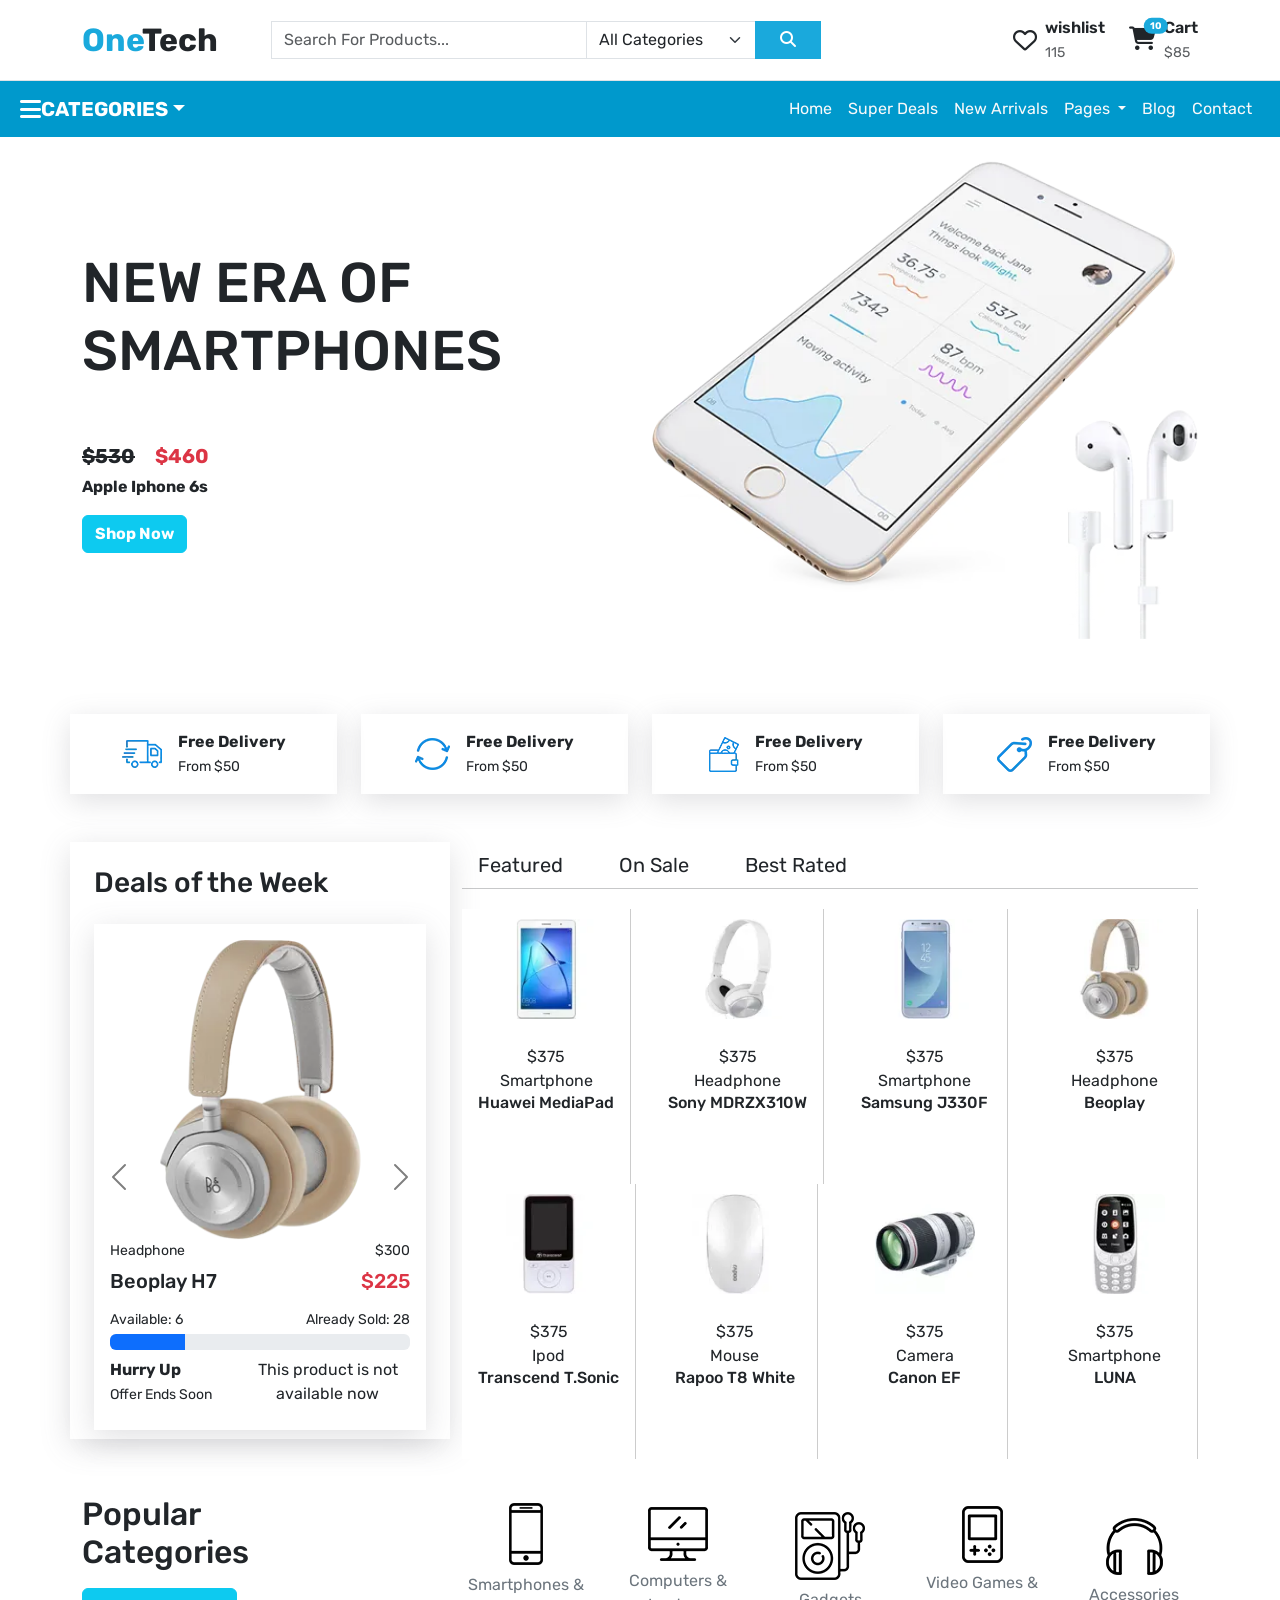
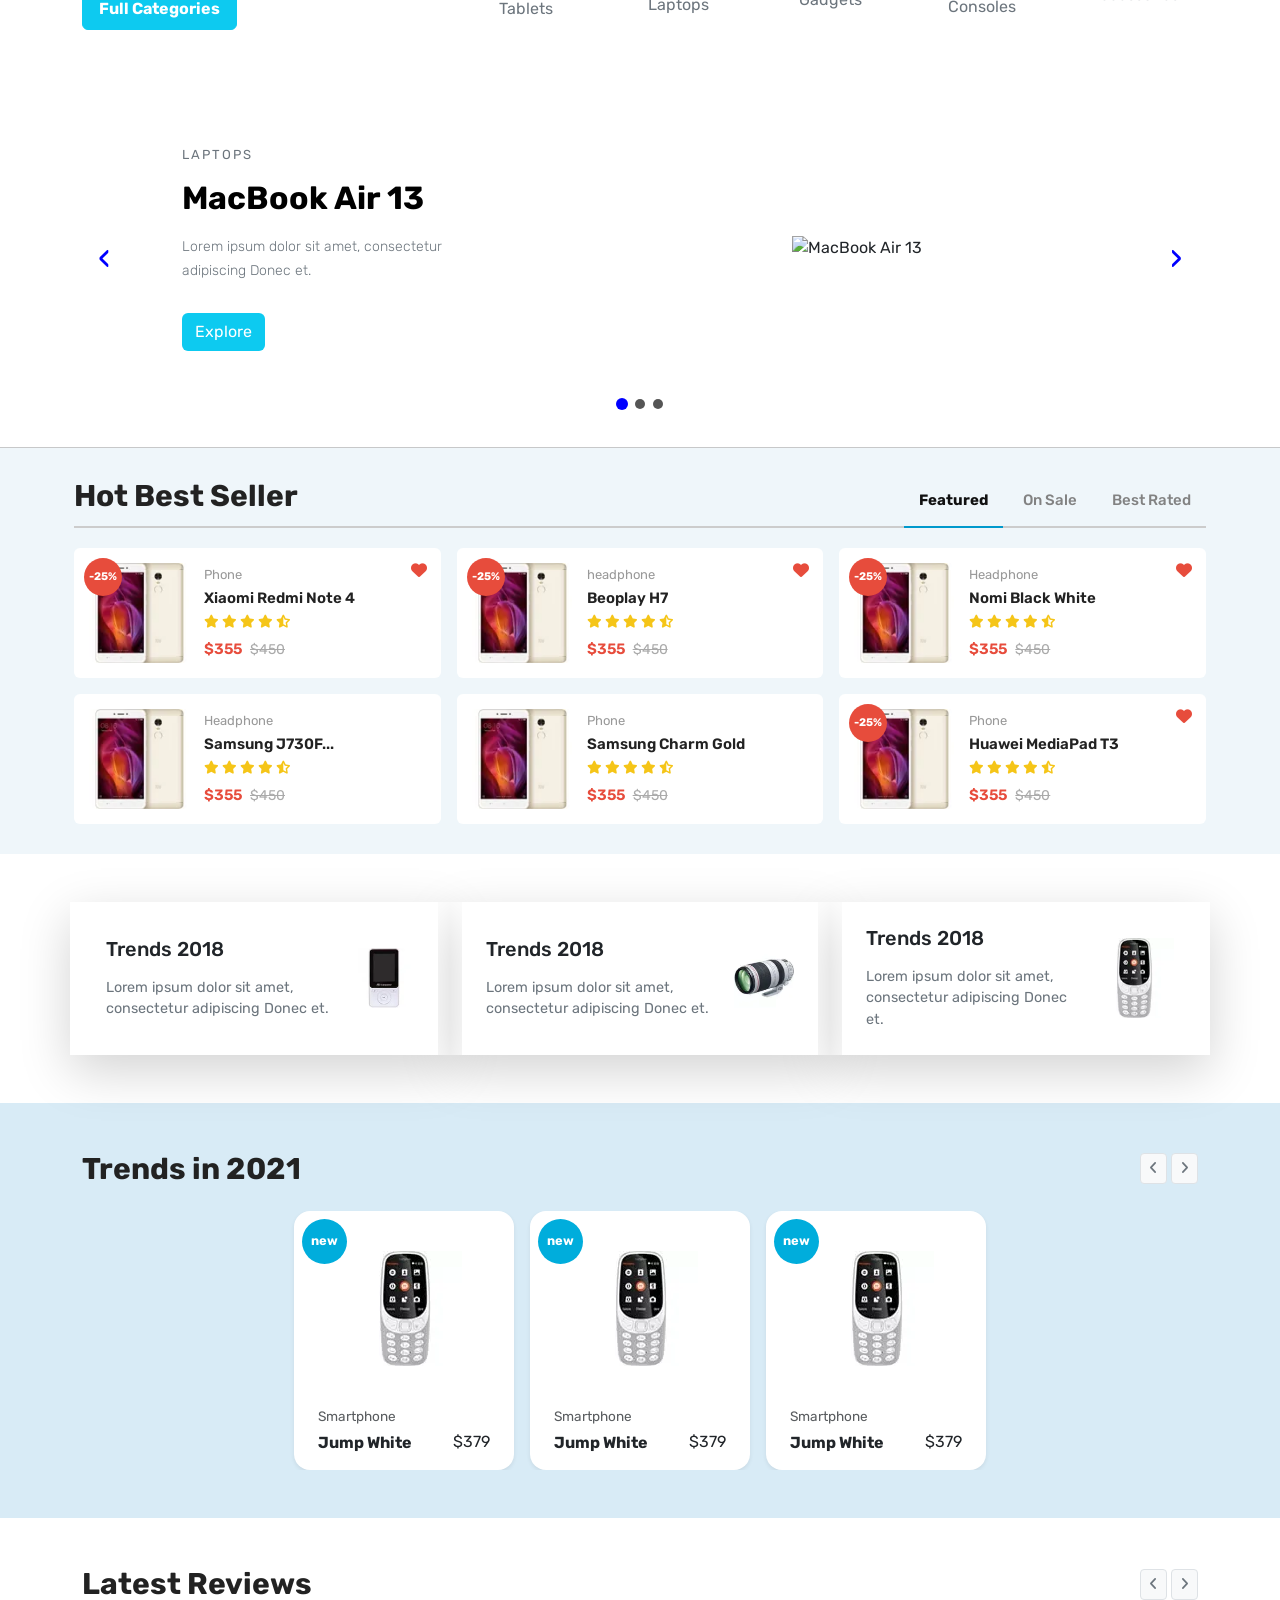
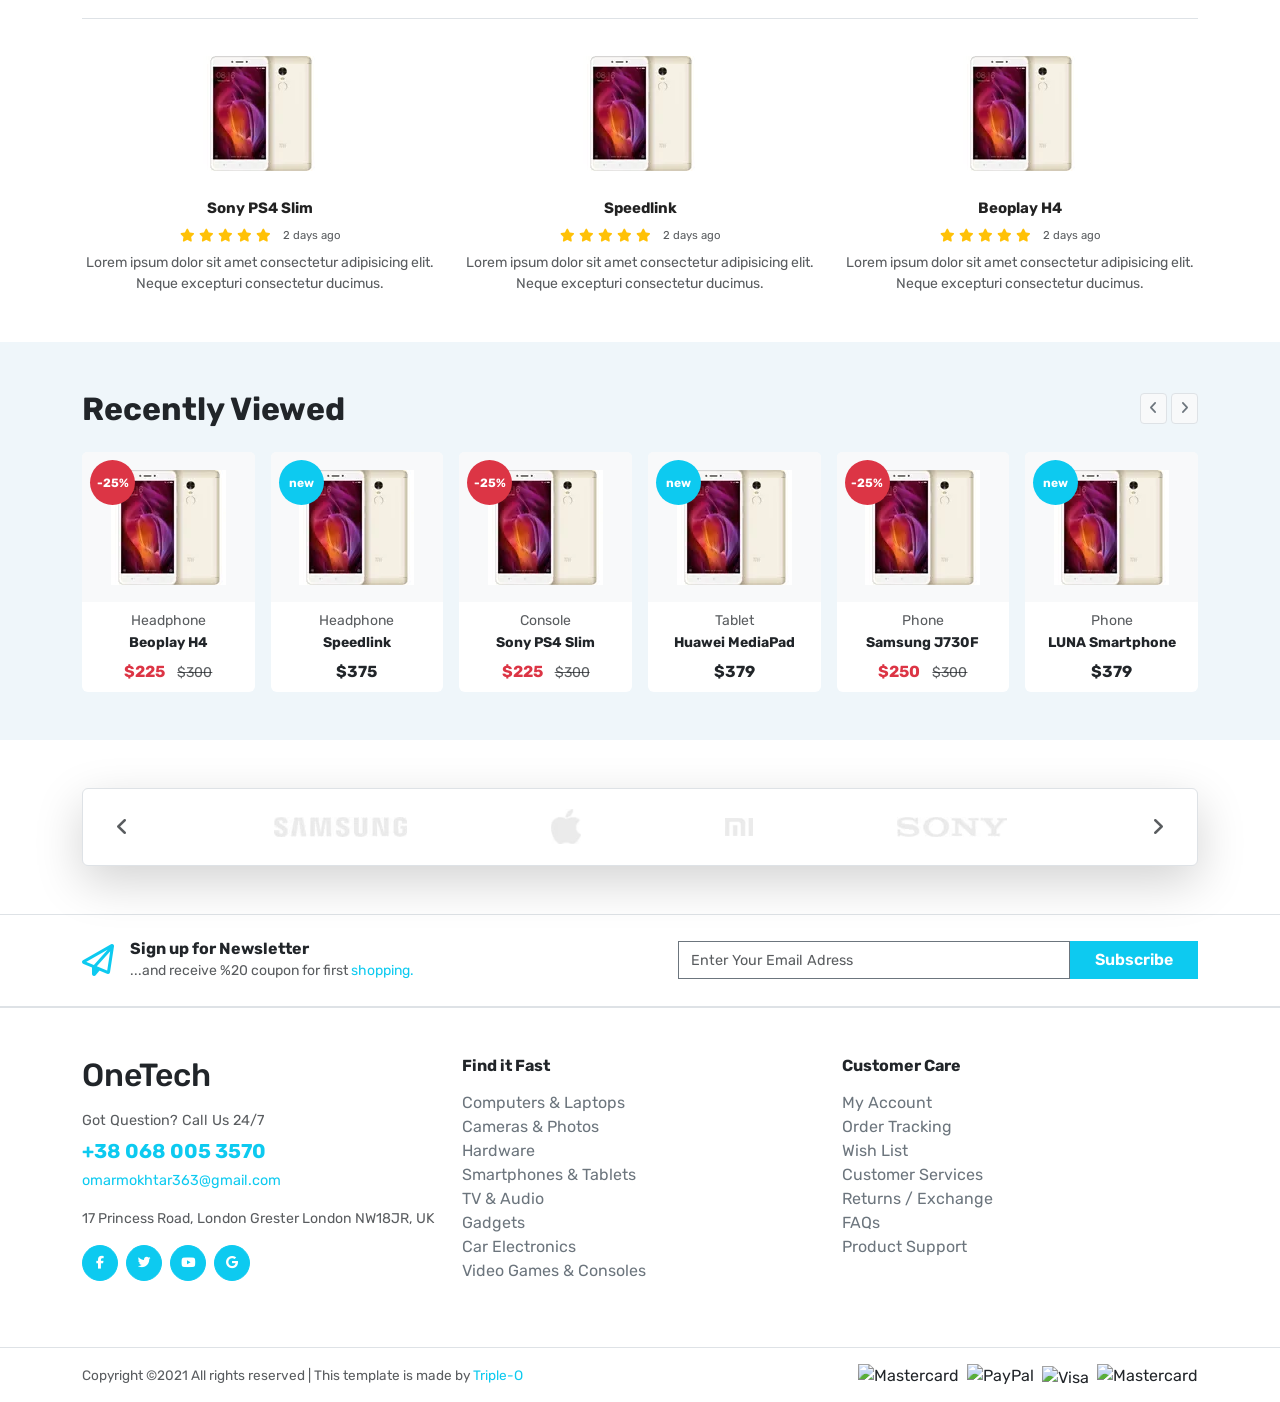
==== commit 35b2c03c: "Update index.html" ====
--- a/index.html
+++ b/index.html
@@ -18,6 +18,77 @@
 </head>
 
 <body>
+
+   <section class="up-navbar bg-white border-bottom">
+  <div class="container py-3">
+    <div class="row align-items-center g-3">
+      <div class="col-12 col-xl-2">
+        <a href="#" class="text-decoration-none fw-bold fs-2" style="color: #1aa9dc"
+          >One<span class="text-dark">Tech</span></a
+        >
+      </div>
+
+      <div class="col-12 col-xl-6">
+        <form id="headerSearchForm">
+          <div class="input-group rounded-0">
+            <input
+              type="search"
+              id="headerSearchInput"
+              class="form-control rounded-0"
+              placeholder="Search For Products..."
+              aria-label="Search for products" />
+            <select
+              id="headerCategorySelect"
+              class="form-select rounded-0"
+              style="max-width: 170px"
+              aria-label="Select category">
+              <option value="all">All Categories</option>
+              <option value="computers">Computers</option>
+              <option value="laptops">Laptops</option>
+              <option value="cameras">Cameras</option>
+              <option value="hardware">Hardware</option>
+            </select>
+            <button
+              class="btn rounded-0 text-white px-4"
+              type="submit"
+              style="background-color: #1aa9dc"
+              aria-label="Search">
+              <i class="fa-solid fa-magnifying-glass"></i>
+            </button>
+          </div>
+        </form>
+      </div>
+
+      <div class="col-12 col-xl-4">
+        <div class="d-flex justify-content-xl-end gap-4">
+          <a href="#" class="d-flex align-items-center gap-2 text-decoration-none text-dark">
+            <i class="fa-regular fa-heart fs-4"></i>
+            <div class="lh-sm">
+              <p class="mb-1 fw-semibold">wishlist</p>
+              <small class="text-muted">115</small>
+            </div>
+          </a>
+
+          <a href="#" class="d-flex align-items-center gap-2 text-decoration-none text-dark">
+            <span class="position-relative">
+              <i class="fa-solid fa-cart-shopping fs-4"></i>
+              <span
+                class="position-absolute top-0 start-100 translate-middle badge rounded-pill"
+                style="background-color: #1aa9dc; font-size: 0.6rem">
+                10
+              </span>
+            </span>
+            <div class="lh-sm">
+              <p class="mb-1 fw-semibold">Cart</p>
+              <small class="text-muted">$85</small>
+            </div>
+          </a>
+        </div>
+      </div>
+    </div>
+  </div>
+</section>
+    
     <nav class="navbar navbar-expand-lg">
         <div class="container-fluid">
             <div class="nab-con d-flex align-items-center">
@@ -1755,4 +1826,4 @@
     <script src="js/main.js"></script>
 </body>
 
-</html>+</html>
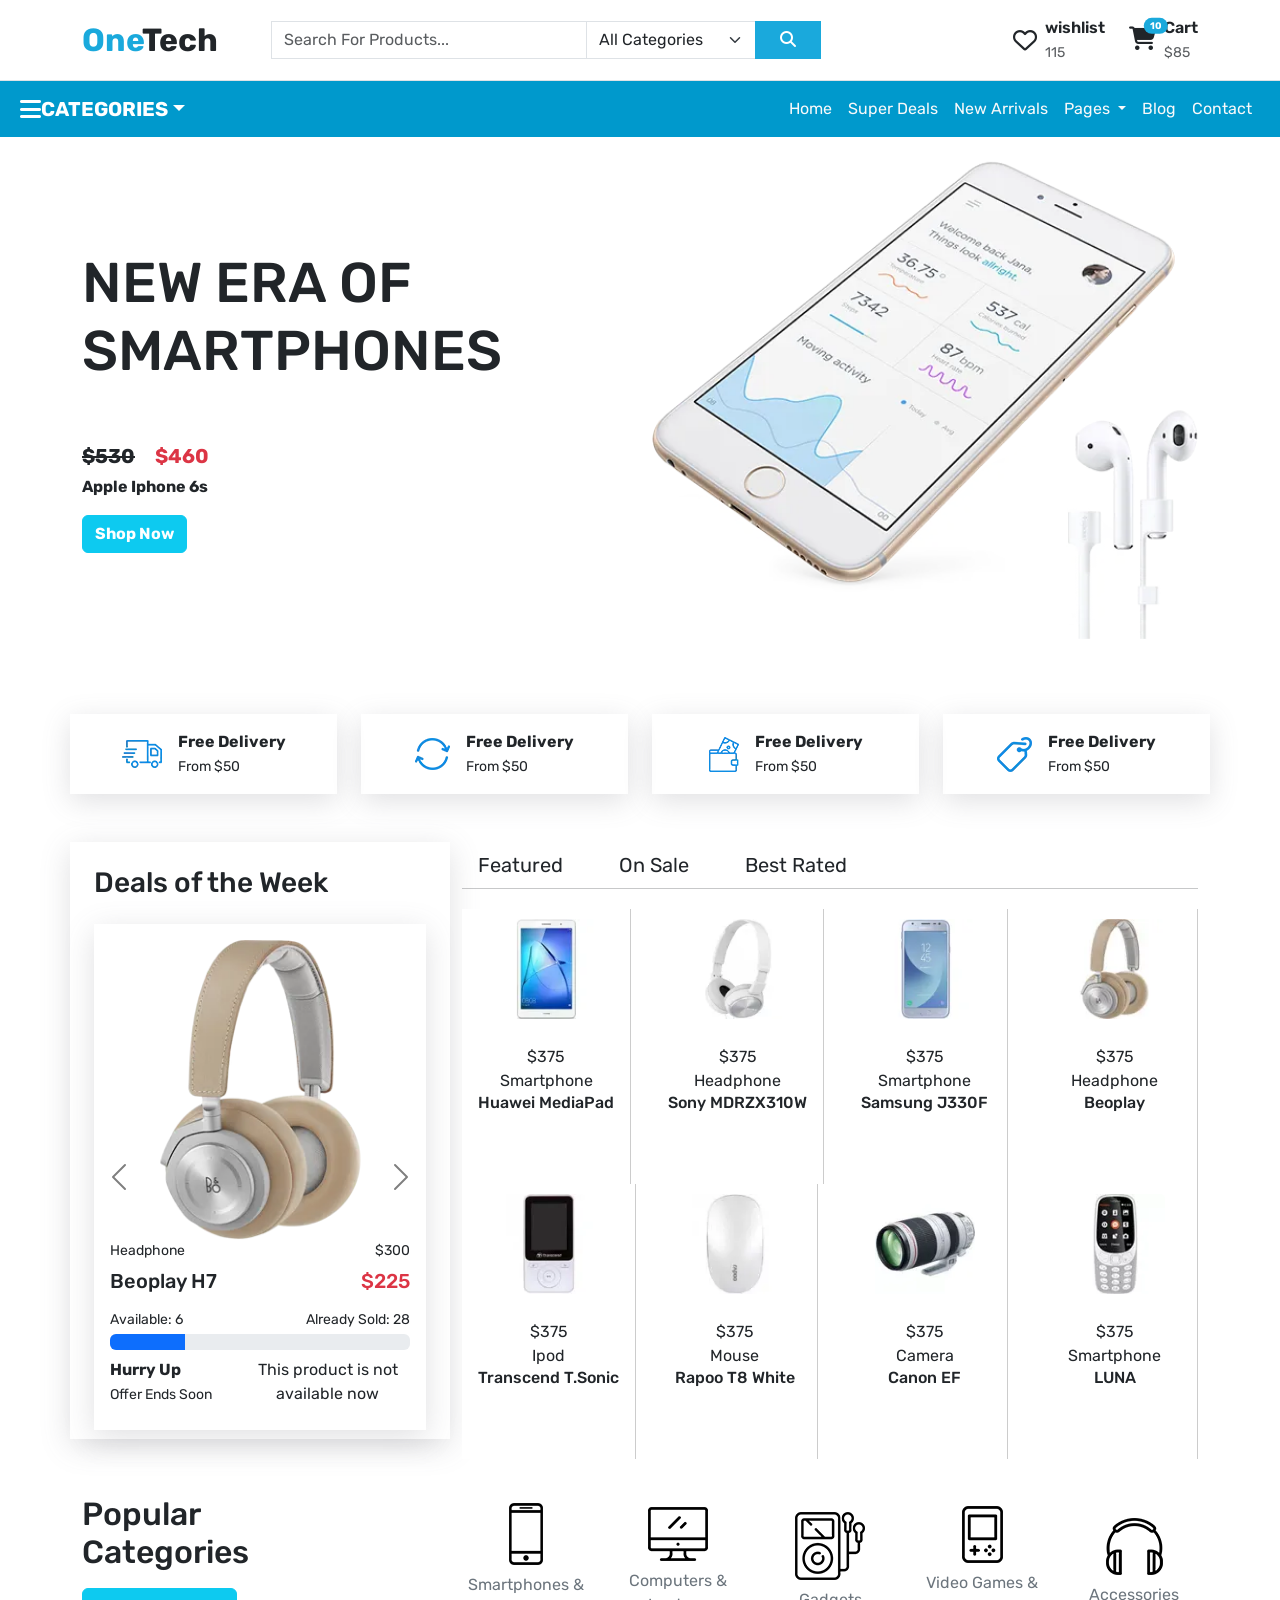
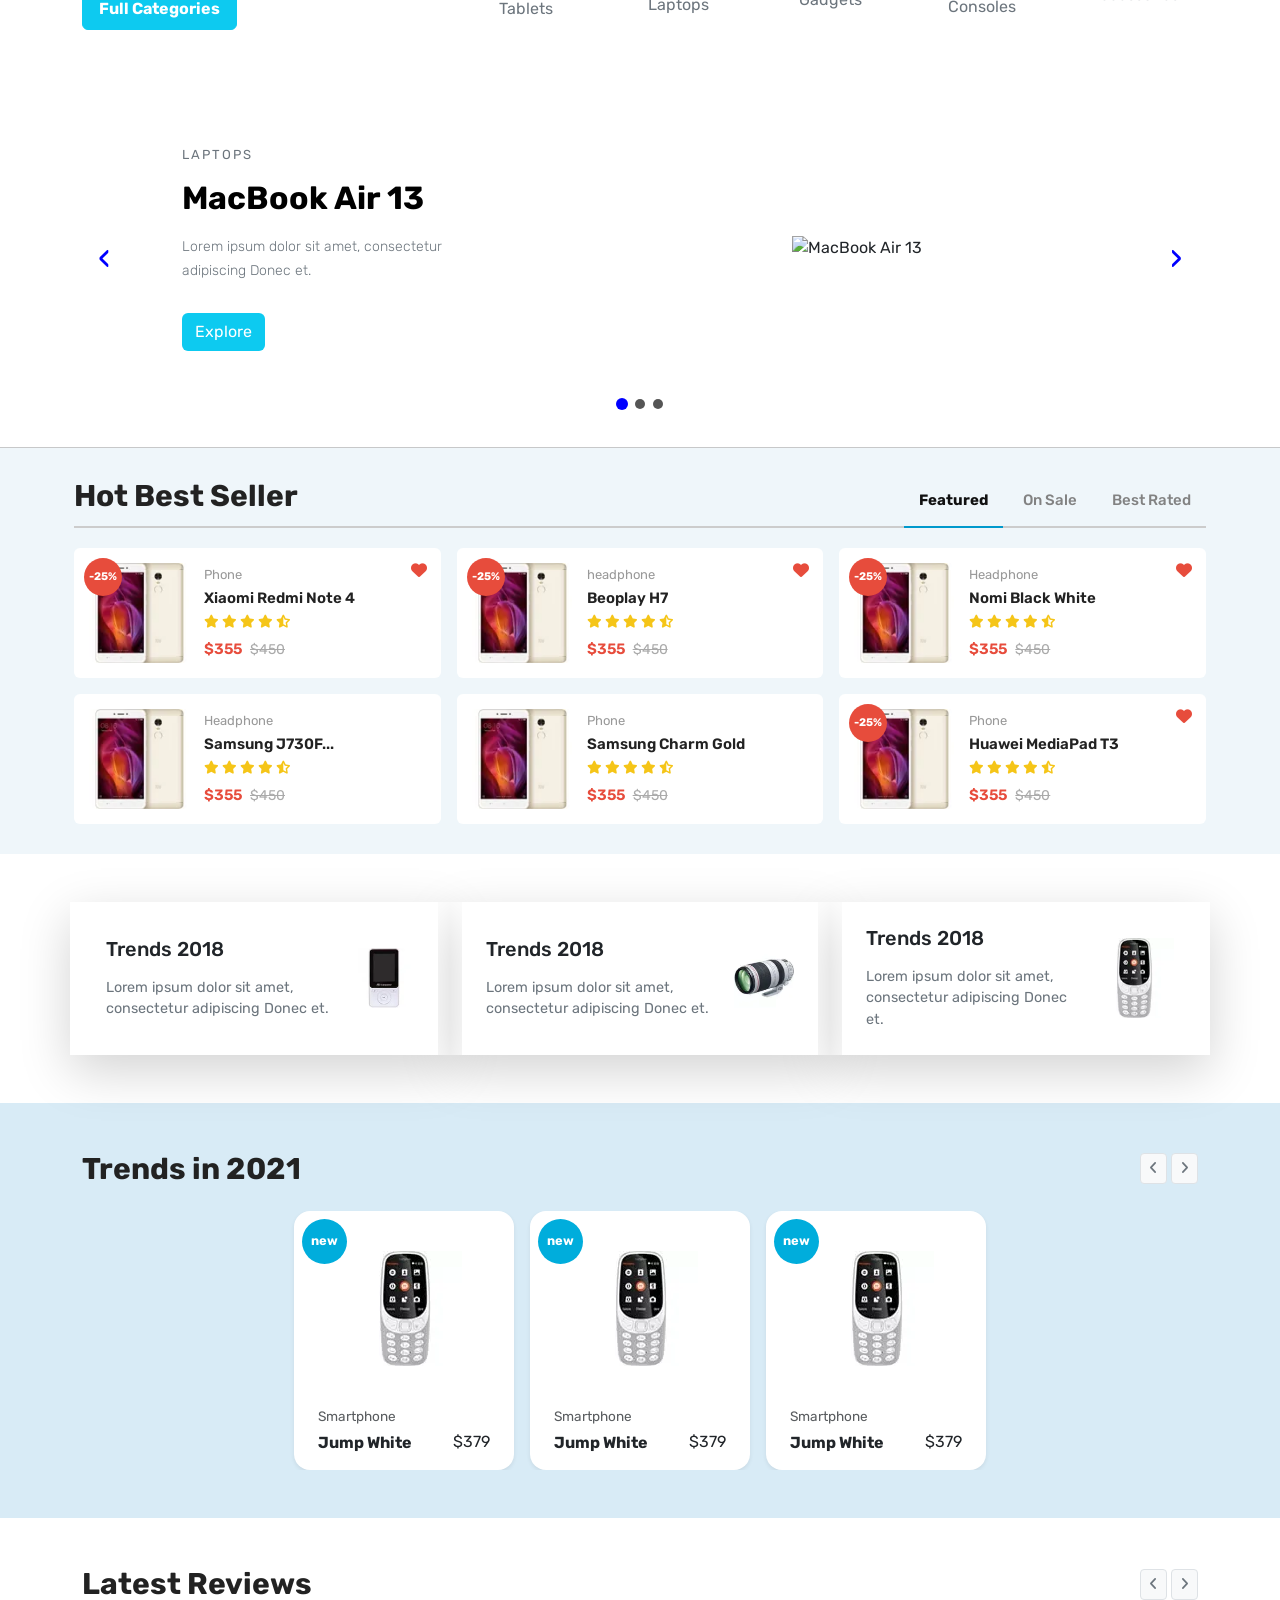
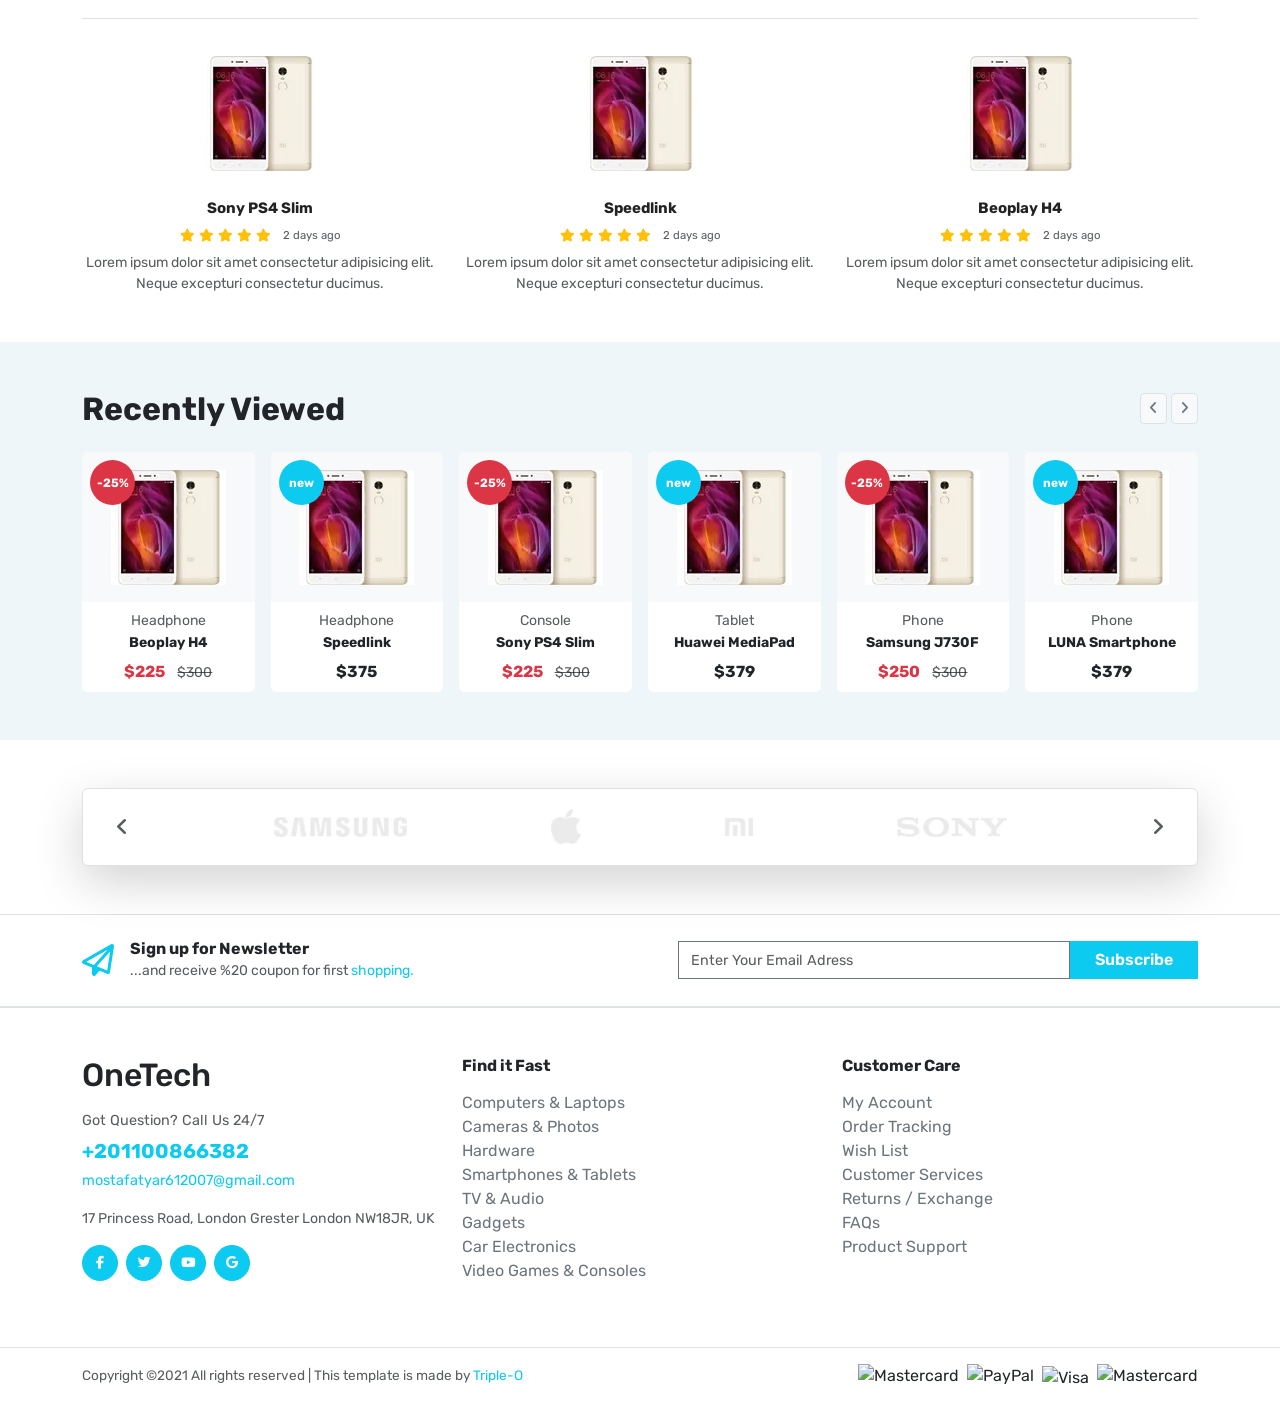
==== commit 310795a3: "Update index.html" ====
--- a/index.html
+++ b/index.html
@@ -1741,10 +1741,9 @@
                     <p class="text-muted mb-1" style="font-size: 0.9rem">
                         Got Question? Call Us 24/7
                     </p>
-                    <a href="tel:+380680053570" class="d-block text-info fw-bold fs-5 text-decoration-none mb-1">+38 068
-                        005 3570</a>
-                    <a href="mailto:omarmokhtar363@gmail.com" class="d-block text-info text-decoration-none mb-3"
-                        style="font-size: 0.9rem">omarmokhtar363@gmail.com</a>
+                    <a href="tel:+201100866382" class="d-block text-info fw-bold fs-5 text-decoration-none mb-1">+201100866382</a>
+                    <a href="mailto:mostafatyar612007@gmail.com" class="d-block text-info text-decoration-none mb-3"
+                        style="font-size: 0.9rem">mostafatyar612007@gmail.com</a>
                     <p class="text-muted mb-3" style="font-size: 0.88rem">
                         17 Princess Road, London Grester London NW18JR, UK
                     </p>
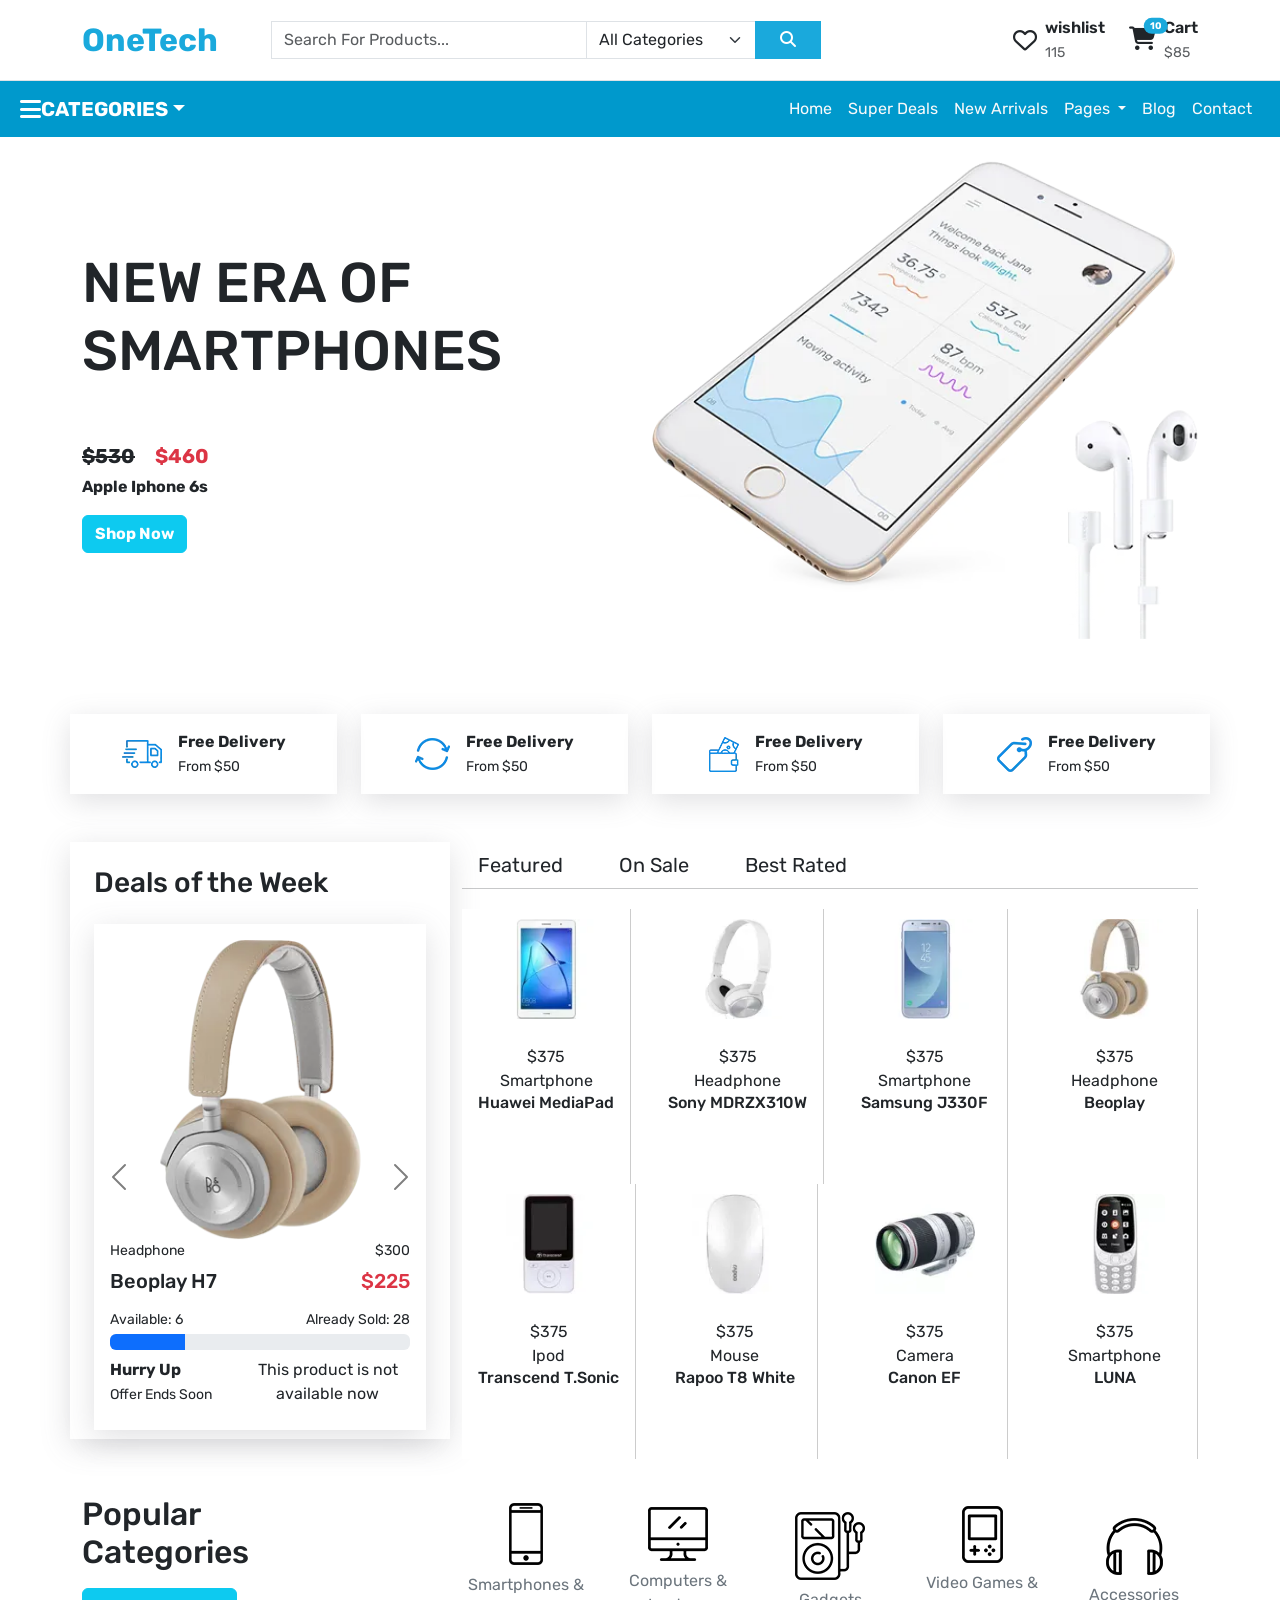
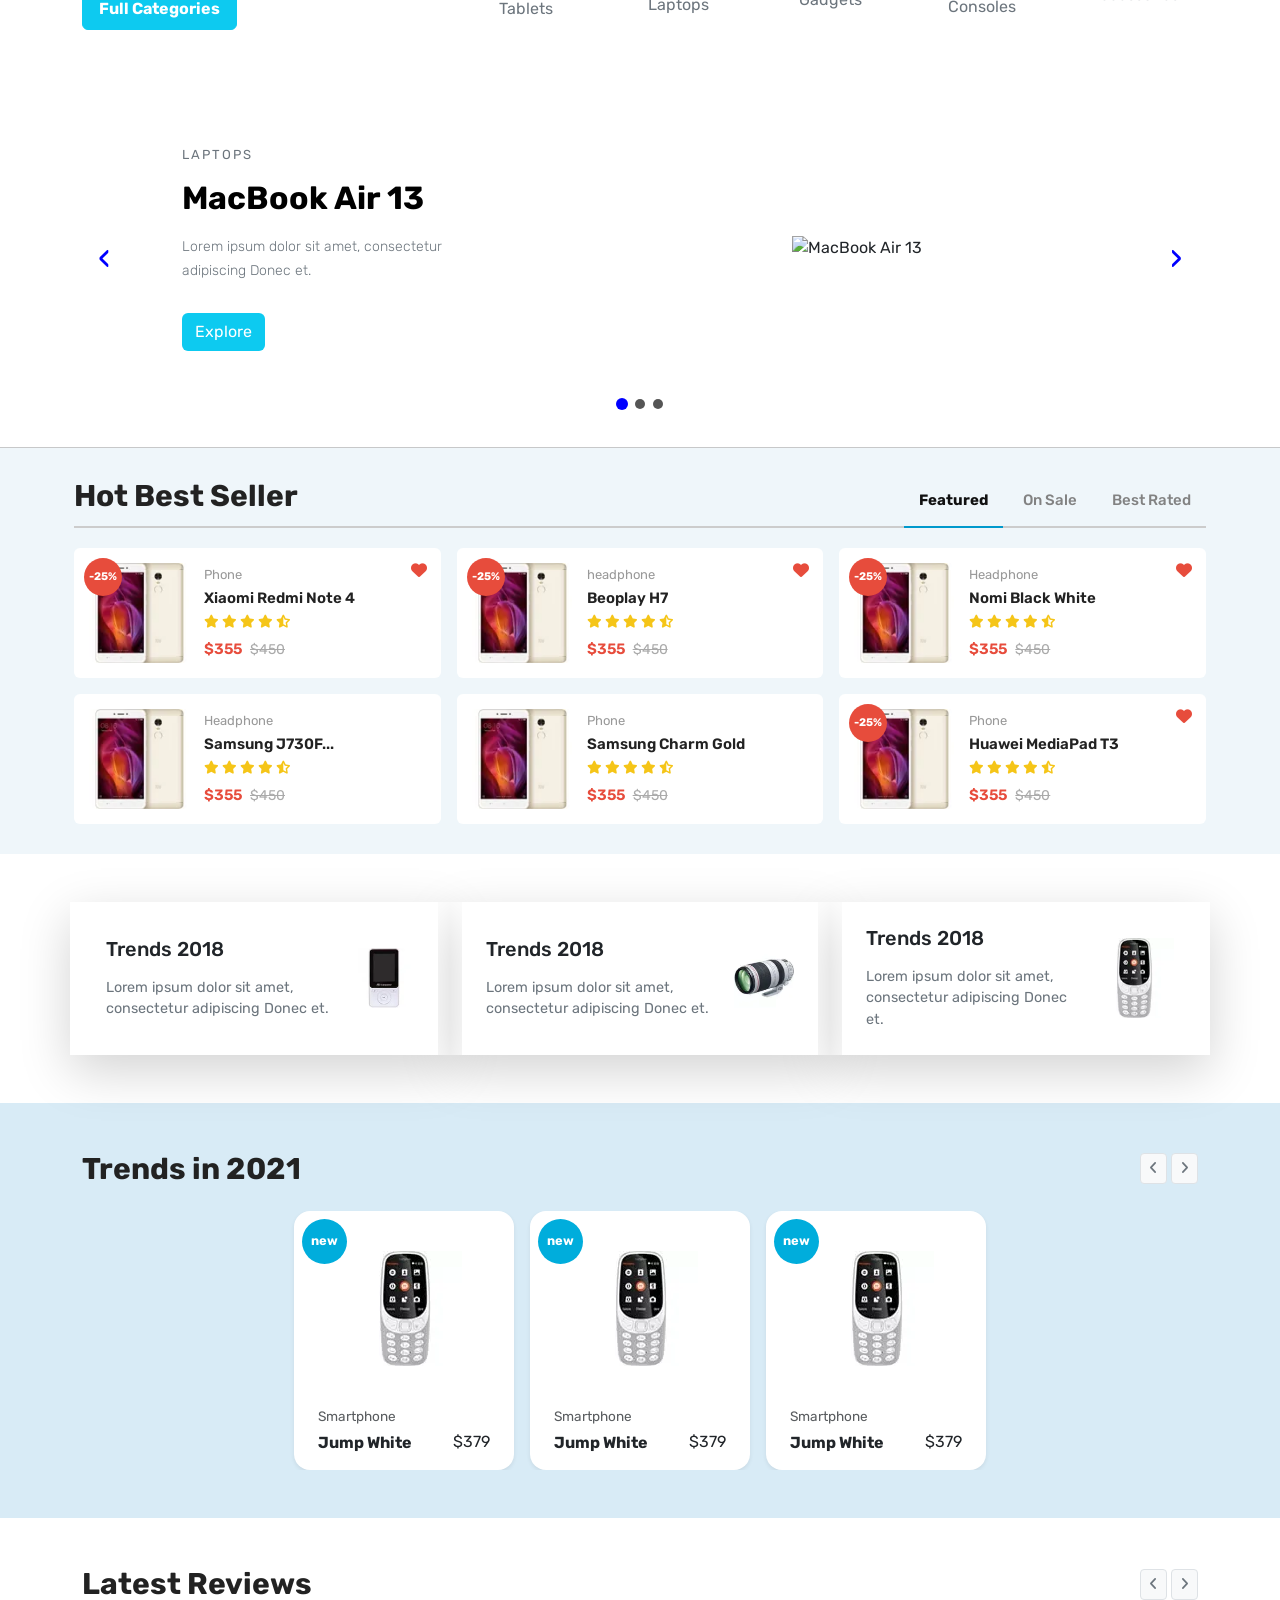
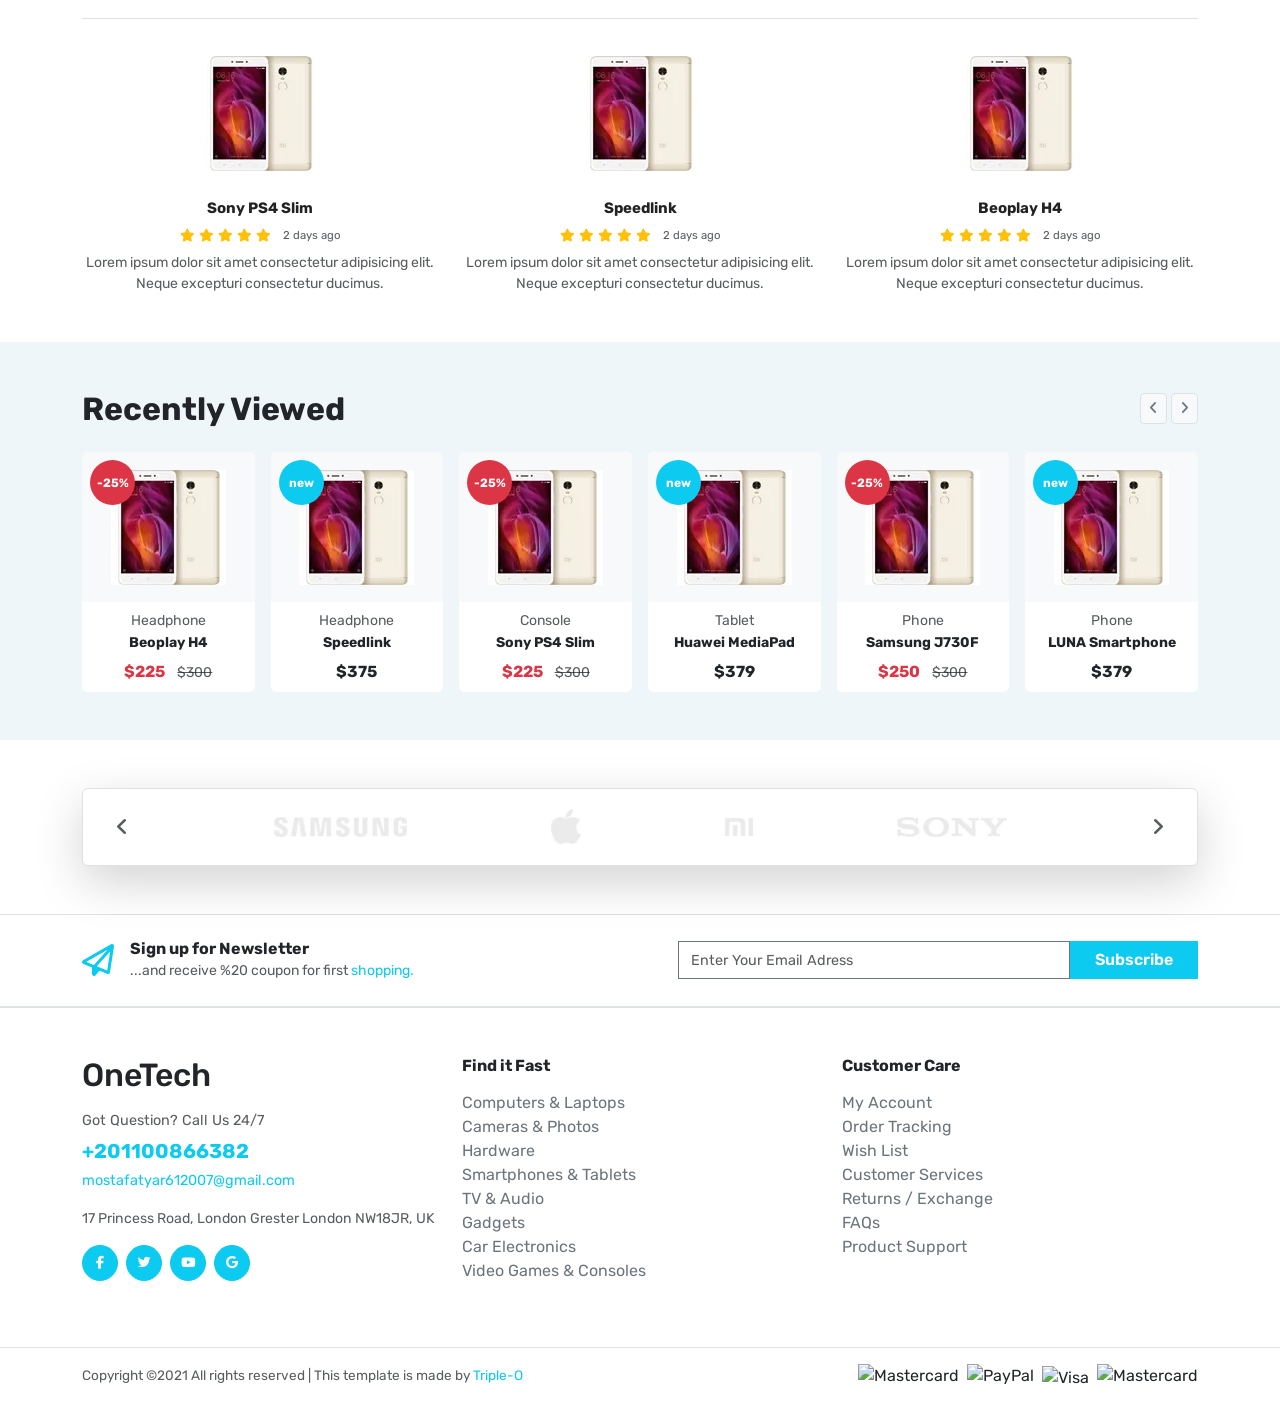
==== commit 146b98bc: "Update index.html" ====
--- a/index.html
+++ b/index.html
@@ -23,8 +23,12 @@
   <div class="container py-3">
     <div class="row align-items-center g-3">
       <div class="col-12 col-xl-2">
-        <a href="#" class="text-decoration-none fw-bold fs-2" style="color: #1aa9dc"
-          >One<span class="text-dark">Tech</span></a
+        <a href="#"
+              class="text-decoration-none fw-bold fs-2"
+              style="color: #1aa9dc"
+              >One<span class="text-dark" style="color: #1aa9dc !important"
+                >Tech</span
+              ></a
         >
       </div>
 
